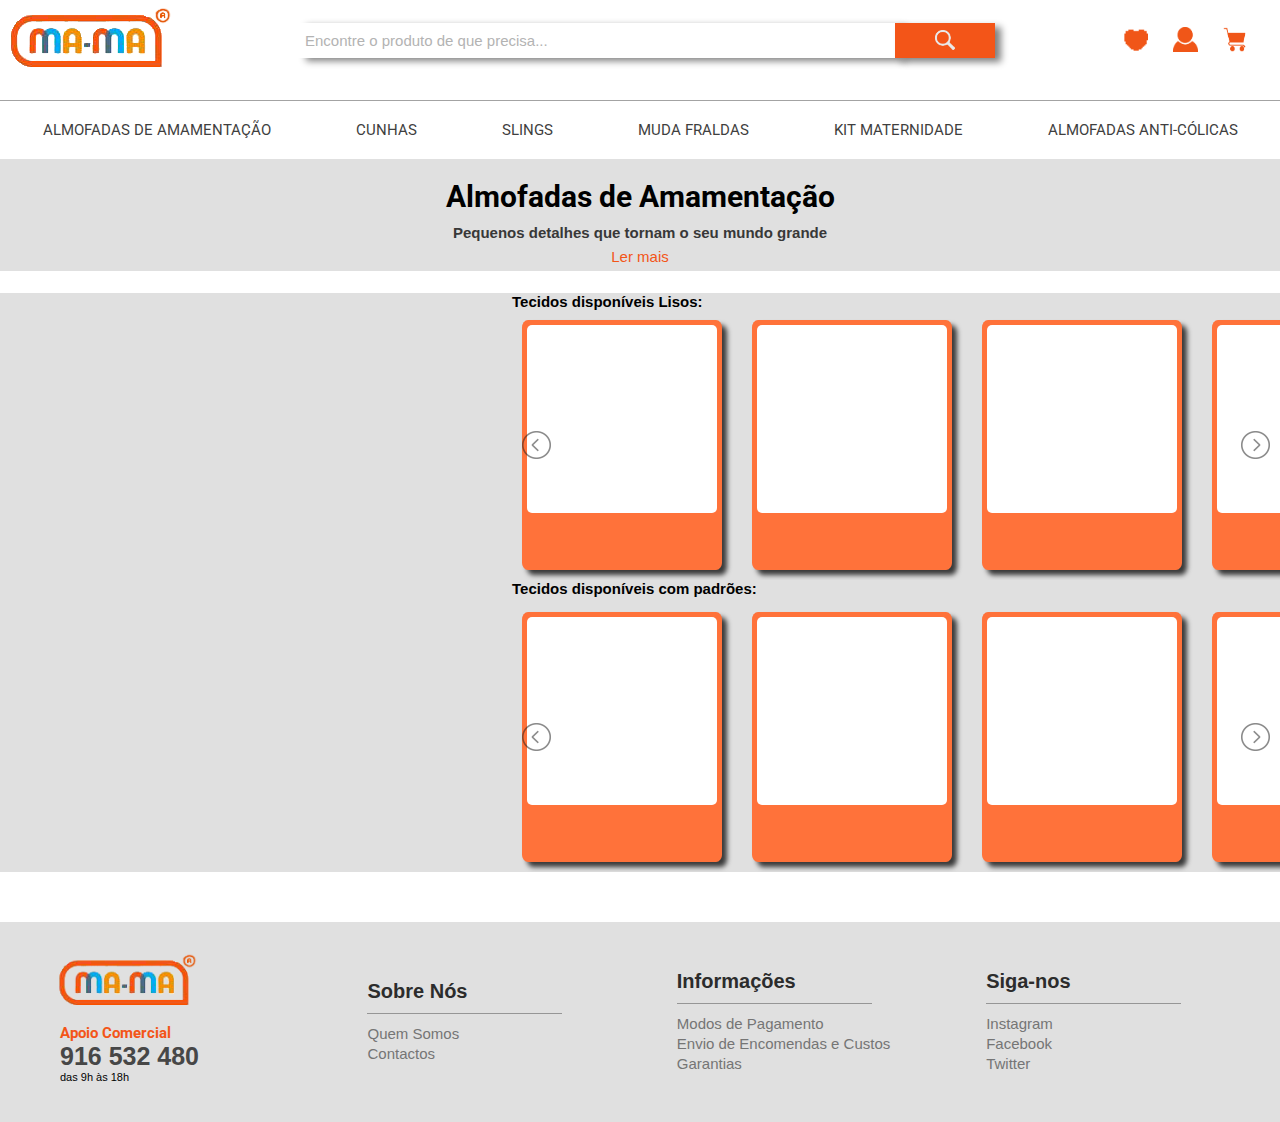
==== almofadasAma.html @ eb3dca50 "." ====
<!DOCTYPE html>
<html lang="en">

<head>
    <meta charset="UTF-8">
    <meta http-equiv="X-UA-Compatible" content="IE=edge">
    <meta name="viewport" content="width=device-width, initial-scale=1.0">
    <title>Ma-Ma</title>
    <!-- stylesheet ---------------------------->
    <link rel="stylesheet" href="css/style.css">
    <link rel="stylesheet" href="css/almofadasAma.css">
    <link rel="stylesheet" href="css/lightslider.css">
    <!-- page icon --------------------------------->
    <link rel="shortcut icon" href="gallery/logo.png">
    <!-- fonts ------------------------------------------>
    <link rel="preconnect" href="https://fonts.googleapis.com">
    <link rel="preconnect" href="https://fonts.gstatic.com" crossorigin>
    <link href="https://fonts.googleapis.com/css2?family=Montserrat:wght@100&display=swap" rel="stylesheet">
    <link href="https://fonts.googleapis.com/css2?family=Roboto&display=swap" rel="stylesheet">
    <!-- Jquery ----------------------------------------------->
    <script src="js/jquery.js"></script>
    <!-- lightslider.js ------------------------------------------>
    <script src="js/lightslider.js"></script>


</head>

<body>
    <main>
        <!--Header starts here-->
        <header>
            <div class="logo">
                <a href="index.html">
                    <img src="gallery/logo.png" alt="Ma-ma logo" class="logo">
                </a>
            </div>

            <div class="search-bar">
                <input type="search" placeholder="Encontre o produto de que precisa...">
                <span><img src="gallery/searchBtn.png" id="searchBtn"></span>
            </div>

            <div class="divIcon">
                <span><a href="like.html"><img src="gallery/like.png" id="likeBtn"></a></span>
                <span><a href="user.html"><img src="gallery/user.png" id="userBtn"></a></span>
                <span><a href="cart.html"><img src="gallery/cart.png" id="cartBtn"></a></span>
            </div>
        </header>
        <!--Header ends here-->

        <!--Navbar starts here-->
        <div class="navBar">
            <span><a href="almofadasAma.html">ALMOFADAS DE AMAMENTAÇÃO</a></span>
            <span><a href="cunhas.html">CUNHAS</a></span>
            <span><a href="slings.html">SLINGS</a></span>
            <span><a href="mudafraldas.html">MUDA FRALDAS</a></span>
            <span><a href="kitMat.html">KIT MATERNIDADE</a></span>
            <span><a href="almofadasAnti.html">ALMOFADAS ANTI-CÓLICAS</a></span>
        </div>
        <!--Navbar ends here-->

        <!--Product page starts here-->

        <div class="content-wrapper">
            <div class="div-contents">
                <h1>Almofadas de Amamentação</h1>
                <h2><b>Pequenos detalhes que tornam o seu mundo grande</b></h2>

                <p>
                    <span class="desc__read-more">
                        A Almofada de Amamentação MA-MA® foi concebida para acompanhar a mamã tanto na gravidez como
                        no
                        pós
                        parto,
                        ajudando <br> a mamã num conjunto de situações para que ela se possa focar no que é mais
                        importante:
                        o
                        seu bebé. <br> <br>
                        A Almofada de Amamentação MA-MA® Original serve como um apoio fundamental para a futura
                        mamã, proporcionando noites de sono tranquilas e sem os habituais desconfortos que costumam
                        ocorrer
                        durante a
                        gravidez. <br> Chegada a altura de amamentar a almofada MA-MA® será igualmente uma fiel
                        aliada,
                        permitindo que a
                        mamã adopte uma posição confortável e que o bebé fique bem apoiado.
                    </span>
                </p>

                <p class="read-more-btn">Ler mais</p>
            </div>
        </div>


        <br><br>


        <div class="div-row">

            <div class="sidebar">
                <div class="form">
                    
                </div>
            </div>

            <div class="content-container">
                <h2>Tecidos disponíveis Lisos:</h2>
                <ul class="autoWidth" class="cs-hidden">
                    <li class="item-a">
                        <div class="component">
                            <a href="#">
                                <div class="product"></div>
                            </a>
                        </div>
                    </li>
                    <li class="item-b">
                        <div class="component">
                            <a href="#">
                                <div class="product"></div>
                            </a>
                        </div>
                    </li>
                    <li class="item-c">
                        <div class="component">
                            <a href="#">
                                <div class="product"></div>
                            </a>
                        </div>
                    </li>
                    <li class="item-d">
                        <div class="component">
                            <a href="#">
                                <div class="product"></div>
                            </a>
                        </div>
                    </li>
                    <li class="item-e">
                        <div class="component">
                            <a href="#">
                                <div class="product"></div>
                            </a>
                        </div>
                    </li>
                    <li class="item-f">
                        <div class="component">
                            <a href="#">
                                <div class="product"></div>
                            </a>
                        </div>
                    </li>
                    <li class="item-g">
                        <div class="component">
                            <a href="#">
                                <div class="product"></div>
                            </a>
                        </div>
                    </li>
                    <li class="item-h">
                        <div class="component">
                            <a href="#">
                                <div class="product"></div>
                            </a>
                        </div>
                    </li>
                </ul>
                <br><br>
                <h2>Tecidos disponíveis com padrões:</h2>
                <ul class="autoWidth" class="cs-hidden">
                    <li class="item-i">
                        <div class="component">
                            <a href="#">
                                <div class="product"></div>
                            </a>
                        </div>
                    </li>
                    <li class="item-j">
                        <div class="component">
                            <a href="#">
                                <div class="product"></div>
                            </a>
                        </div>
                    </li>
                    <li class="item-k">
                        <div class="component">
                            <a href="#">
                                <div class="product"></div>
                            </a>
                        </div>
                    </li>
                    <li class="item-l">
                        <div class="component">
                            <a href="#">
                                <div class="product"></div>
                            </a>
                        </div>
                    </li>
                    <li class="item-m">
                        <div class="component">
                            <a href="#">
                                <div class="product"></div>
                            </a>
                        </div>
                    </li>
                    <li class="item-n">
                        <div class="component">
                            <a href="#">
                                <div class="product"></div>
                            </a>
                        </div>
                    </li>
                    <li class="item-o">
                        <div class="component">
                            <a href="#">
                                <div class="product"></div>
                            </a>
                        </div>
                    </li>
                    <li class="item-p">
                        <div class="component">
                            <a href="#">
                                <div class="product"></div>
                            </a>
                        </div>
                    </li>
                </ul>
            </div>
        </div>

        <!--Product page ends here-->


        <!--Footer section starts here-->
        <footer>
            <div class="coverFooter">
                <div class="logoContainer">
                    <div class="logo">
                        <a href="#"><img src="gallery/logo.png" alt=""></a>
                    </div>
                    <div class="apoio">
                        <h5>Apoio Comercial</h5>
                        <h4><b>916 532 480</b></h4>
                        <p>das 9h às 18h</p>
                    </div>
                </div>

                <div class="componentContainer">
                    <div class="component">
                        <div class="componentTitle">
                            <h4>Sobre Nós</h4>
                        </div>
                        <div class="line"></div>
                        <div class="componentContent">
                            <a href="#">Quem Somos</a><br>
                            <a href="#">Contactos</a>
                        </div>
                    </div>
                    <div class="component">
                        <div class="componentTitle">
                            <h4>Informações</h4>
                        </div>
                        <div class="line"></div>
                        <div class="componentContent">
                            <a href="#">Modos de Pagamento</a><br>
                            <a href="#">Envio de Encomendas e Custos</a>
                            <a href="#">Garantias</a>
                        </div>
                    </div>
                    <div class="component">
                        <div class="componentTitle">
                            <h4>Siga-nos</h4>
                        </div>
                        <div class="line"></div>
                        <div class="componentContent">
                            <a href="#">Instagram</a><br>
                            <a href="#">Facebook</a><br>
                            <a href="#">Twitter</a>
                        </div>
                    </div>
                </div>
            </div>
        </footer>
        <!--Footer section ends here-->
    </main>

    <script src="js/script.js"></script>

</html>
---- css/style.css ----
html{
    font-size: 10px;
    scroll-behavior: smooth;
}
html, body {
    height: 100%;
    width: 100%;
}
main{
    height: 100%;
    width: 100%;
}
*{
    margin: 0;
    padding: 0;
    font-family: 'Poppins',sans-serif;
}

header {
    display: flex;
    height: 80px;
    width: 100%;
    justify-content: space-between;
    align-items: center;
    text-align: center;
}

#likeBtn, #userBtn, #cartBtn {
    height: 25px;
    width: 25px;
}

header ol {
    display: flex;
    list-style: none;
    margin: auto 0;
}
header ol li {
    margin: 0 2px;
}
header ol li a {
    padding: 5px 20px;
}
header .search-bar {
    display: flex;
    margin: auto 0;
    height: 35px;
    line-height: 35px;
}
header .search-bar input {
    border: none;
    outline: none;
    height: 100%;
    padding: 0 10px;
    font-size: 1.5rem;
    width: 60rem;
    box-shadow: 11px 3px 7px gray;
}
header .search-bar input::placeholder{
    color: rgb(179, 179, 179);
}
header .search-bar span{
    width: 100px;
    background-color: #f35518;
    box-shadow: 6px 4px 7px gray;
    cursor: pointer;
    transition: 0.6s;
}
header .search-bar span:hover{
    background-color: black;
}

#searchBtn {
    display: flex;
    margin: 7px auto;
    height: 20px;
    width: 20px;
}

/*Nav bar*/
.navBar {
    display: flex;
    width: 100%;
    justify-content: space-around;
    align-items: center;
    text-align: center;
    margin: 20px auto 20px auto;
    border-top-style: solid;
    border-top-width: 1px;
    border-top-color: rgb(163, 163, 163);
    padding-top: 20px;
}

.navBar span a{
    text-decoration: none;
    color: rgb(63, 63, 63);
    font-size: 1.5rem;
    font-family: 'Roboto', sans-serif;
    padding: 10px 15px 5px;
    transition: 0.1s;

}
.navBar span:hover a{
    border-bottom-style: solid;
    border-bottom-width: 1.5px;
}

/*main cover*/
.coverDiv{
    display: flex;
    justify-content: space-around;
    align-items: center;
    background-image: url("../gallery/3582.webp");
    background-size: cover;
    width: 100%;
    height: 400px;
}
.titleDiv{
    color: white;
    line-height: 50px;
    font-size: 2.5rem;
    margin-left: 150px;
}
.divImage {
    height: 100%;
    margin-right: 150px;
}
#coverImg{
    height: 100%;
}
.divIcon{
    display: flex;
    justify-content: space-around;
    margin-right: 20px;
    width: 150px;
}

/*Title message*/
.titleMsg{
    display: flex;
    justify-content: center;
    width: 100%;
    margin-top: 20px;
    font-size: 2.2rem;
    color: rgb(88, 88, 88);
    padding-bottom: 20px;
    border-bottom-style: solid;
    border-bottom-width: 1px;
    border-bottom-color: rgb(163, 163, 163);
}

/**FEATURES STARTS HERE**/
.features .box-container{
    display: grid;
    grid-template-columns: repeat(auto-fit, minmax(30rem, 1fr));
    /* gap:1.5rem; */
}
.features .box-container .box{
    padding:3rem 2rem;
    background: #fff; 
    text-align: center;
}

.features .box-container .box:hover{
    outline: var(--outline-hover);
    outline-offset: 0rem;
}

.features .box-container .box img{
    margin: 1rem 0;
    height: 30rem;
}

.features .box-container .box h3{
    font-size: 2rem;
    font-family: 'Roboto', sans-serif;
    font-weight: 500; 
    line-height: 1.8;
}

.features .box-container .box a{
    font-size: 1.5rem;
    font-family: "Times New Roman", Times, serif;
    text-decoration: none;
    line-height: 1.8;
    color: white;
}

.features2 .box-container2{
    display: grid;
    grid-template-columns: repeat(auto-fit, minmax(30rem, 1fr));
    /* gap:1.5rem; */
}
.features2 .box-container2 .box{
    padding:3rem 2rem;
    background: #fff; 
    text-align: center;
}

.features2 .box-container2 .box:hover{
    outline: var(--outline-hover);
    outline-offset: 0rem;
}

.features2 .box-container2 .box img{
    margin:1rem 0;
    height: 30rem;
}

.features2 .box-container2 .box h3{
    font-size: 2rem;
    font-family: 'Roboto', sans-serif;
    font-weight: 500; 
    line-height: 1.8;
}

.features2 .box-container2 .box a{
    font-size: 1.5rem;
    font-family: "Times New Roman", Times, serif;
    text-decoration: none;
    line-height: 1.8;
    color: white;
}

.b6 .example_f {
    border-radius: 4px;
    background: linear-gradient(to right, #f35518, #ffc506) !important;
    border: none;
    color: #FFFFFF;
    text-align: center;
    font-family: 'Roboto', sans-serif;
    font-size: 15px;
    padding: 10px;
    width: 100px;
    transition: all 0.4s;
    cursor: pointer;
    margin: 5px;
  }
 .b6 .example_f span {
    cursor: pointer;
    display: inline-block;
    position: relative;
    transition: 0.4s;
  }
 .b6 .example_f span:after {
    content: '\00bb';
    position: absolute;
    opacity: 0;
    top: 0;
    right: -20px;
    transition: 0.5s;
  }
 .b6 .example_f:hover span {
    padding-right: 25px;
  }
 .b6 .example_f:hover span:after {
    opacity: 1;
    right: 0;
  }
/**FEATURES ENDS HERE**/


/**FOOTER STARTS HERE**/
.coverFooter{
    display: flex;
    align-items: center;
    height: 200px;
    width: 100%;
    margin-top: 50px;
    background-color: rgb(224, 224, 224);
}
.coverFooter .logoContainer{
    display: flex;
    justify-content: center;
    flex-direction: column;
    width: 20%;
    height: 80%;
    margin-left: 50px;
}
.coverFooter .logoContainer .logo img{
    height: 6rem;
}
.coverFooter .logoContainer .apoio{
    display: flex;
    justify-content: center;
    align-items: flex-start;
    flex-direction: column;
    border-radius: 10px;
    height: 8rem;
    width: 15rem;
    padding-left: 10px;
}
.coverFooter .logoContainer .apoio h5{
    font-size: 1.5rem;
    font-family: 'Roboto', sans-serif;
    color: #f35518;
}
.coverFooter .logoContainer .apoio h4{
    font-size: 2.5rem;
    font-family: 'Roboto', sans-serif;
    color: rgb(71, 71, 71);
    text-decoration: none;
}
.coverFooter .logoContainer .apoio p{
    font-size: 1.1rem;
}


.componentContainer{
    display: flex;
    justify-content: space-around;
    align-items: center;
    height: 80%;
    width: 80%;
    margin-left: 7rem;
}
.component{
    width: 30%;
}
.componentContainer .component .componentTitle{
    font-size: 2rem;
    color: rgb(44, 44, 44);
    font-family: 'Roboto', sans-serif;
}
.componentContainer .component .componentContent a{
    font-size: 1.5rem;
    color: rgb(117, 117, 117);
    line-height: 2rem;
    text-decoration: none;
}
.componentContainer .component .line{
    width: 70%;
    height: 1px;
    background-color: rgb(150, 150, 150);
    margin-top: 10px;
    margin-bottom: 10px;
}
/**FOOTER ENDS HERE**/


@media (max-width: 1290px){
    .titleDiv{
        font-size: 2.3rem;
    }
}
@media only screen and (max-width: 992px) {
    .navBar span a {
        font-size: 1.1rem;
    }
    .titleMsg{
        font-size: 1.9rem;
    }
}
---- css/almofadasAma.css ----
/**title desc STARTS HERE**/
.content-wrapper {
    display: flex;
    justify-content: center;
    text-align: center;
    background: rgb(224, 224, 224);
}

.content-wrapper .div-contents h1 {
    font-family: 'Roboto', sans-serif;
    font-size: 3rem;
    margin-top: 20px;
}

.content-wrapper .div-contents h2 {
    font-family: 'Roboto', sans-serif;
    font-size: 1.5rem;
    margin-top: 10px;
    color: rgb(56, 56, 56);
}

.desc__read-more {
    display: block;
    opacity: 0;
    height: 0;
    transition: all 0.5s;
    font-size: 1.3rem;
    color: rgb(85, 85, 85);
}

.desc__read-more--open {
    display: block;
    opacity: 1;
    height: 100%;
    padding-top: 10px;
}

.read-more-btn {
    display: inline-block;
    padding: 0.6rem 1.5rem;
    font-size: 1.5rem;
    position: relative;
    z-index: 1;
    transition: all 0.5s;
    cursor: pointer;
    color: #f35518;
}

.read-more-btn:hover {
    transform: translateY(-3px);
}
/**title desc ENDS HERE**/



/**PRODUCT STARTS HERE**/
.div-row {
    display: flex;
    flex-wrap: wrap;
    background: rgb(224, 224, 224);
}

.content-container {
    display: flex;
    flex-wrap: wrap;
    flex: 3;
    width: 50%;
}

.content-container .component {
    background: #ff723a;
    width: 20rem;
    height: 25rem;
    margin: 10px;
    box-shadow: 5px 5px 5px 0px rgba(0, 0, 0, 0.75);
    -webkit-box-shadow: 5px 5px 5px 0px rgba(0, 0, 0, 0.75);
    -moz-box-shadow: 5px 5px 5px 0px rgba(0, 0, 0, 0.75);
    border-radius: 3%;
    overflow: hidden;
}

.content-container .h2 {
    display: flex;
    justify-content: center;
}

.product {
    display: flex;
    justify-content: center;
    background: rgb(255, 255, 255);
    border-radius: 5px;
    margin: 5px;
    height: 75%;
}

.sidebar {
    display: flex;
    justify-content: center;
    flex: 2;
}
/**PRODUCT ENDS HERE**/
---- css/lightslider.css ----
.lSSlideOuter {
    overflow: hidden;
    -webkit-touch-callout: none;
    -webkit-user-select: none;
    -khtml-user-select: none;
    -moz-user-select: none;
    -ms-user-select: none;
    user-select: none
}
.lightSlider:before, .lightSlider:after {
    content: " ";
    display: table;
}
.lightSlider {
    overflow: hidden;
    margin: 0;
}
.lSSlideWrapper {
    max-width: 100%;
    overflow: hidden;
    position: relative;
}
.lSSlideWrapper > .lightSlider:after {
    clear: both;
}
.lSSlideWrapper .lSSlide {
    -webkit-transform: translate(0px, 0px);
    -ms-transform: translate(0px, 0px);
    transform: translate(0px, 0px);
    -webkit-transition: all 1s;
    -webkit-transition-property: -webkit-transform,height;
    -moz-transition-property: -moz-transform,height;
    transition-property: transform,height;
    -webkit-transition-duration: inherit !important;
    transition-duration: inherit !important;
    -webkit-transition-timing-function: inherit !important;
    transition-timing-function: inherit !important;
}
.lSSlideWrapper .lSFade {
    position: relative;
}
.lSSlideWrapper .lSFade > * {
    position: absolute !important;
    top: 0;
    left: 0;
    z-index: 9;
    margin-right: 0;
    width: 100%;
}
.lSSlideWrapper.usingCss .lSFade > * {
    opacity: 0;
    -webkit-transition-delay: 0s;
    transition-delay: 0s;
    -webkit-transition-duration: inherit !important;
    transition-duration: inherit !important;
    -webkit-transition-property: opacity;
    transition-property: opacity;
    -webkit-transition-timing-function: inherit !important;
    transition-timing-function: inherit !important;
}
.lSSlideWrapper .lSFade > *.active {
    z-index: 10;
}
.lSSlideWrapper.usingCss .lSFade > *.active {
    opacity: 1;
}
/** /!!! End of core css Should not edit !!!/**/

/* Pager */
.lSSlideOuter .lSPager.lSpg {
    margin: 10px 0 0;
    padding: 0;
    text-align: center;
	display: none;
	
}
.lSSlideOuter .lSPager.lSpg > li {
    cursor: pointer;
    display: inline-block;
    padding: 0 5px;
}
.lSSlideOuter .lSPager.lSpg > li a {
    background-color: #222222;
    border-radius: 30px;
    display: inline-block;
    height: 8px;
    overflow: hidden;
    text-indent: -999em;
    width: 8px;
    position: relative;
    z-index: 99;
    -webkit-transition: all 0.5s linear 0s;
    transition: all 0.5s linear 0s;
}
.lSSlideOuter .lSPager.lSpg > li:hover a, .lSSlideOuter .lSPager.lSpg > li.active a {
    background-color: #428bca;
}
.lSSlideOuter .media {
    opacity: 0.8;
}
.lSSlideOuter .media.active {
    opacity: 1;
}
/* End of pager */

/** Gallery */
.lSSlideOuter .lSPager.lSGallery {
    list-style: none outside none;
    padding-left: 0;
    margin: 0;
    overflow: hidden;
    transform: translate3d(0px, 0px, 0px);
    -moz-transform: translate3d(0px, 0px, 0px);
    -ms-transform: translate3d(0px, 0px, 0px);
    -webkit-transform: translate3d(0px, 0px, 0px);
    -o-transform: translate3d(0px, 0px, 0px);
    -webkit-transition-property: -webkit-transform;
    -moz-transition-property: -moz-transform;
    -webkit-touch-callout: none;
    -webkit-user-select: none;
    -khtml-user-select: none;
    -moz-user-select: none;
    -ms-user-select: none;
    user-select: none;
}
.lSSlideOuter .lSPager.lSGallery li {
    overflow: hidden;
    -webkit-transition: border-radius 0.12s linear 0s 0.35s linear 0s;
    transition: border-radius 0.12s linear 0s 0.35s linear 0s;
}
.lSSlideOuter .lSPager.lSGallery li.active, .lSSlideOuter .lSPager.lSGallery li:hover {
    border-radius: 5px;
}
.lSSlideOuter .lSPager.lSGallery img {
    display: block;
    height: auto;
    max-width: 100%;
}
.lSSlideOuter .lSPager.lSGallery:before, .lSSlideOuter .lSPager.lSGallery:after {
    content: " ";
    display: table;
}
.lSSlideOuter .lSPager.lSGallery:after {
    clear: both;
}
/* End of Gallery*/

/* slider actions */
.lSAction > a {
    width: 32px;
    display: block;
    top: 50%;
    height: 32px;
    background-image: url('../gallery/controls.png');
    cursor: pointer;
    position: absolute;
    z-index: 99;
    margin-top: -16px;
    opacity: 0.5;
    -webkit-transition: opacity 0.35s linear 0s;
    transition: opacity 0.35s linear 0s;
}
.lSAction > a:hover {
    opacity: 1;
}
.lSAction > .lSPrev {
    background-position: 0 0;
    left: 10px;
}
.lSAction > .lSNext {
    background-position: -32px 0;
    right: 10px;
}
.lSAction > a.disabled {
    pointer-events: none;
}
.cS-hidden {
    height: 1px;
    opacity: 0;
    filter: alpha(opacity=0);
    overflow: hidden;
}


/* vertical */
.lSSlideOuter.vertical {
    position: relative;
}
.lSSlideOuter.vertical.noPager {
    padding-right: 0px !important;
}
.lSSlideOuter.vertical .lSGallery {
    position: absolute !important;
    right: 0;
    top: 0;
}
.lSSlideOuter.vertical .lightSlider > * {
    width: 100% !important;
    max-width: none !important;
}

/* vertical controlls */
.lSSlideOuter.vertical .lSAction > a {
    left: 50%;
    margin-left: -14px;
    margin-top: 0;
}
.lSSlideOuter.vertical .lSAction > .lSNext {
    background-position: 31px -31px;
    bottom: 10px;
    top: auto;
}
.lSSlideOuter.vertical .lSAction > .lSPrev {
    background-position: 0 -31px;
    bottom: auto;
    top: 10px;
}
/* vertical */


/* Rtl */
.lSSlideOuter.lSrtl {
    direction: rtl;
}
.lSSlideOuter .lightSlider, .lSSlideOuter .lSPager {
    padding-left: 0;
    list-style: none outside none;
}
.lSSlideOuter.lSrtl .lightSlider, .lSSlideOuter.lSrtl .lSPager {
    padding-right: 0;
}
.lSSlideOuter .lightSlider > *,  .lSSlideOuter .lSGallery li {
    float: left;
}
.lSSlideOuter.lSrtl .lightSlider > *,  .lSSlideOuter.lSrtl .lSGallery li {
    float: right !important;
}
/* Rtl */

@-webkit-keyframes rightEnd {
    0% {
        left: 0;
    }

    50% {
        left: -15px;
    }

    100% {
        left: 0;
    }
}
@keyframes rightEnd {
    0% {
        left: 0;
    }

    50% {
        left: -15px;
    }

    100% {
        left: 0;
    }
}
@-webkit-keyframes topEnd {
    0% {
        top: 0;
    }

    50% {
        top: -15px;
    }

    100% {
        top: 0;
    }
}
@keyframes topEnd {
    0% {
        top: 0;
    }

    50% {
        top: -15px;
    }

    100% {
        top: 0;
    }
}
@-webkit-keyframes leftEnd {
    0% {
        left: 0;
    }

    50% {
        left: 15px;
    }

    100% {
        left: 0;
    }
}
@keyframes leftEnd {
    0% {
        left: 0;
    }

    50% {
        left: 15px;
    }

    100% {
        left: 0;
    }
}
@-webkit-keyframes bottomEnd {
    0% {
        bottom: 0;
    }

    50% {
        bottom: -15px;
    }

    100% {
        bottom: 0;
    }
}
@keyframes bottomEnd {
    0% {
        bottom: 0;
    }

    50% {
        bottom: -15px;
    }

    100% {
        bottom: 0;
    }
}
.lSSlideOuter .rightEnd {
    -webkit-animation: rightEnd 0.3s;
    animation: rightEnd 0.3s;
    position: relative;
}
.lSSlideOuter .leftEnd {
    -webkit-animation: leftEnd 0.3s;
    animation: leftEnd 0.3s;
    position: relative;
}
.lSSlideOuter.vertical .rightEnd {
    -webkit-animation: topEnd 0.3s;
    animation: topEnd 0.3s;
    position: relative;
}
.lSSlideOuter.vertical .leftEnd {
    -webkit-animation: bottomEnd 0.3s;
    animation: bottomEnd 0.3s;
    position: relative;
}
.lSSlideOuter.lSrtl .rightEnd {
    -webkit-animation: leftEnd 0.3s;
    animation: leftEnd 0.3s;
    position: relative;
}
.lSSlideOuter.lSrtl .leftEnd {
    -webkit-animation: rightEnd 0.3s;
    animation: rightEnd 0.3s;
    position: relative;
}
/*/  GRab cursor */
.lightSlider.lsGrab > * {
  cursor: -webkit-grab;
  cursor: -moz-grab;
  cursor: -o-grab;
  cursor: -ms-grab;
  cursor: grab;
}
.lightSlider.lsGrabbing > * {
  cursor: move;
  cursor: -webkit-grabbing;
  cursor: -moz-grabbing;
  cursor: -o-grabbing;
  cursor: -ms-grabbing;
  cursor: grabbing;
}
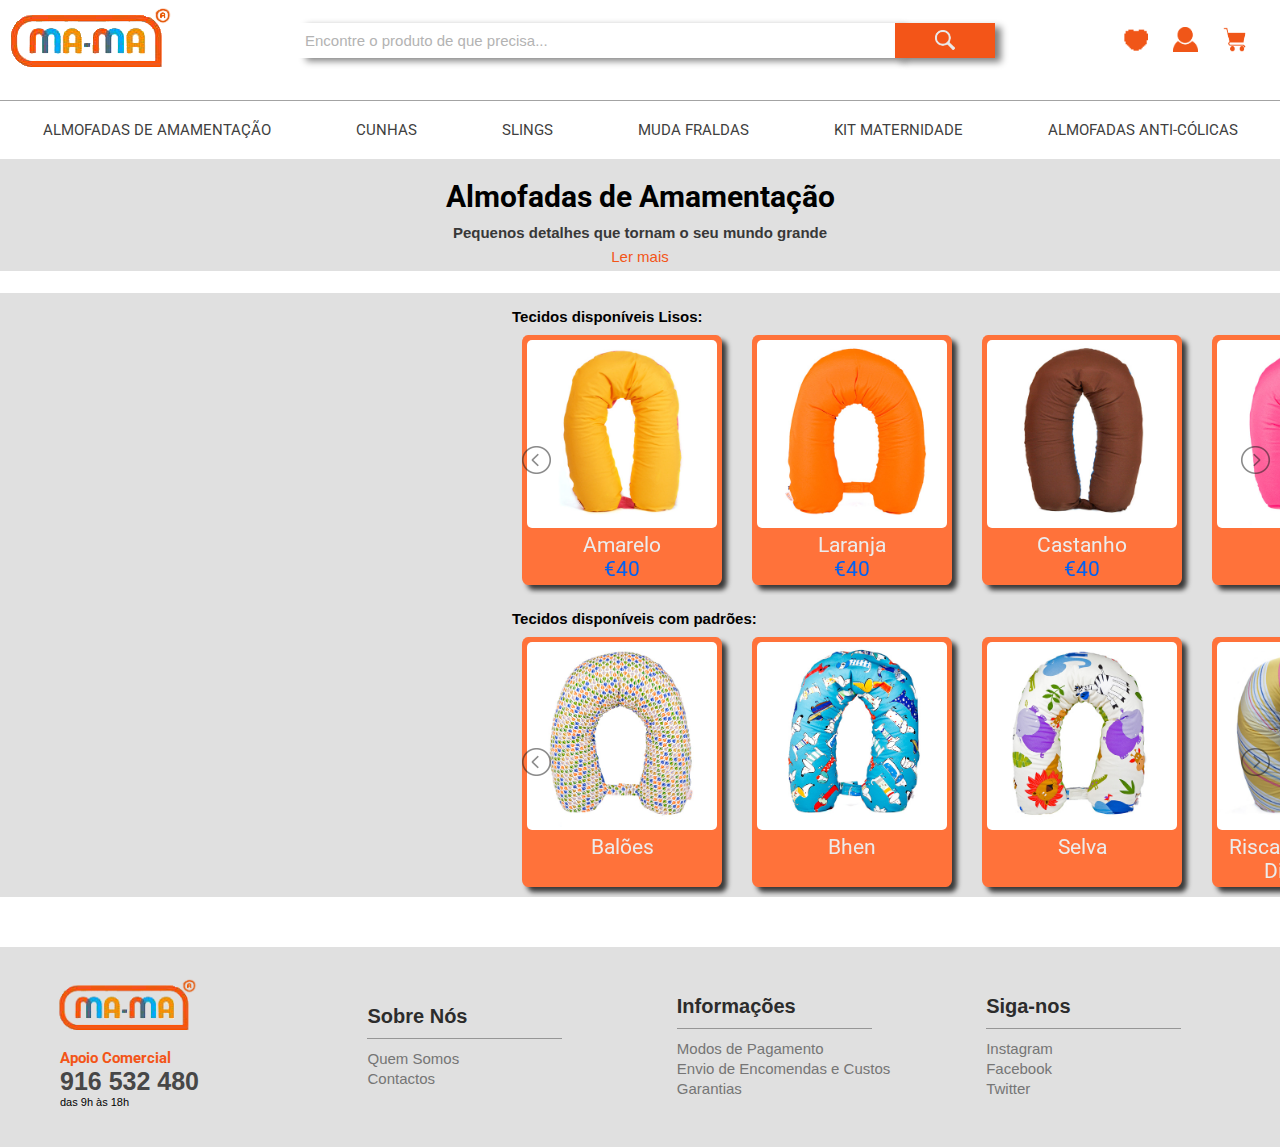
==== commit 9114e4bf: "." ====
--- a/almofadasAma.html
+++ b/almofadasAma.html
@@ -9,6 +9,7 @@
     <!-- stylesheet ---------------------------->
     <link rel="stylesheet" href="css/style.css">
     <link rel="stylesheet" href="css/almofadasAma.css">
+    <link rel="stylesheet" href="css/tecidos.css">
     <link rel="stylesheet" href="css/lightslider.css">
     <!-- page icon --------------------------------->
     <link rel="shortcut icon" href="gallery/logo.png">
@@ -99,7 +100,7 @@
 
             <div class="sidebar">
                 <div class="form">
-                    
+
                 </div>
             </div>
 
@@ -109,117 +110,184 @@
                     <li class="item-a">
                         <div class="component">
                             <a href="#">
-                                <div class="product"></div>
-                            </a>
+                                <div class="product">
+                                    <img src="gallery/productimg/amarelo.jpg" alt="" class="amarelo">
+                                </div>
+                            </a>
+                            <div class="productName">Amarelo</div>
+                            <div class="productPrice">€40</div>
                         </div>
                     </li>
                     <li class="item-b">
                         <div class="component">
                             <a href="#">
-                                <div class="product"></div>
-                            </a>
+                                <div class="product">
+                                    <img src="gallery/productimg/laranja.jpg" alt="" class="laranja">
+                                </div>
+                            </a>
+                            <div class="productName">Laranja</div>
+                            <div class="productPrice">€40</div>
                         </div>
                     </li>
                     <li class="item-c">
                         <div class="component">
                             <a href="#">
-                                <div class="product"></div>
-                            </a>
+                                <div class="product">
+                                    <img src="gallery/productimg/castanho.jpg" alt="" class="castanho">
+                                </div>
+                            </a>
+                            <div class="productName">Castanho</div>
+                            <div class="productPrice">€40</div>
                         </div>
                     </li>
                     <li class="item-d">
                         <div class="component">
                             <a href="#">
-                                <div class="product"></div>
-                            </a>
+                                <div class="product">
+                                    <img src="gallery/productimg/rosa.jpg" alt="" class="rosa">
+                                </div>
+                            </a>
+                            <div class="productName">Rosa</div>
+                            <div class="productPrice">€40</div>
                         </div>
                     </li>
                     <li class="item-e">
                         <div class="component">
                             <a href="#">
-                                <div class="product"></div>
-                            </a>
+                                <div class="product">
+                                    <img src="gallery/productimg/verde.jpg" alt="" class="verde">
+                                </div>
+                            </a>
+                            <div class="productName">Verde</div>
+                            <div class="productPrice">€40</div>
                         </div>
                     </li>
                     <li class="item-f">
                         <div class="component">
                             <a href="#">
-                                <div class="product"></div>
-                            </a>
+                                <div class="product">
+                                    <img src="gallery/productimg/azul.jpg" alt="" class="azul">
+                                </div>
+                            </a>
+                            <div class="productName">Azul</div>
+                            <div class="productPrice">€40</div>
                         </div>
                     </li>
                     <li class="item-g">
                         <div class="component">
                             <a href="#">
-                                <div class="product"></div>
-                            </a>
+                                <div class="product">
+                                    <img src="gallery/productimg/azul_escuro.jpg" alt="" class="azul-escuro">
+                                </div>
+                            </a>
+                            <div class="productName">Azul-escuro</div>
+                            <div class="productPrice">€40</div>
                         </div>
                     </li>
                     <li class="item-h">
                         <div class="component">
                             <a href="#">
-                                <div class="product"></div>
-                            </a>
+                                <div class="product">
+                                    <img src="gallery/productimg/azul_pique.jpg" alt="" class="azul-pique">
+                                </div>
+                            </a>
+                            <div class="productName">Azul-pique</div>
+                            <div class="productPrice">€40</div>
+                        </div>
+                    </li>
+                    <li class="item-h">
+                        <div class="component">
+                            <a href="#">
+                                <div class="product">
+                                    <img src="gallery/productimg/azulao.jpg" alt="" class="azulao">
+                                </div>
+                            </a>
+                            <div class="productName">Azulão</div>
+                            <div class="productPrice">€40</div>
                         </div>
                     </li>
                 </ul>
-                <br><br>
+                
                 <h2>Tecidos disponíveis com padrões:</h2>
                 <ul class="autoWidth" class="cs-hidden">
                     <li class="item-i">
                         <div class="component">
                             <a href="#">
-                                <div class="product"></div>
-                            </a>
+                                <div class="product">
+                                    <img src="gallery/productimg/baloes.jpg" alt="" class="baloes">
+                                </div>
+                            </a>
+                            <div class="productName">Balões</div>
                         </div>
                     </li>
                     <li class="item-j">
                         <div class="component">
                             <a href="#">
-                                <div class="product"></div>
-                            </a>
+                                <div class="product">
+                                    <img src="gallery/productimg/bhen.jpg" alt="" class="bhen">
+                                </div>
+                            </a>
+                            <div class="productName">Bhen</div>
                         </div>
                     </li>
                     <li class="item-k">
                         <div class="component">
                             <a href="#">
-                                <div class="product"></div>
-                            </a>
+                                <div class="product">
+                                    <img src="gallery/productimg/selva.jpg" alt="" class="selva">
+                                </div>
+                            </a>
+                            <div class="productName">Selva</div>
                         </div>
                     </li>
                     <li class="item-l">
                         <div class="component">
                             <a href="#">
-                                <div class="product"></div>
-                            </a>
+                                <div class="product">
+                                    <img src="gallery/productimg/riscas_diferentes.jpg" alt="" class="riscas_diferentes">
+                                </div>
+                            </a>
+                            <div class="productName">Riscas Tamanhos Diferentes</div>
                         </div>
                     </li>
                     <li class="item-m">
                         <div class="component">
                             <a href="#">
-                                <div class="product"></div>
-                            </a>
+                                <div class="product">
+                                    <img src="gallery/productimg/riscas_largas.jpg" alt="" class="riscas_largas">
+                                </div>
+                            </a>
+                            <div class="productName">Riscas Largas</div>
                         </div>
                     </li>
                     <li class="item-n">
                         <div class="component">
                             <a href="#">
-                                <div class="product"></div>
-                            </a>
+                                <div class="product">
+                                    <img src="gallery/productimg/flores_verde.jpg" alt="" class="flores_verde">
+                                </div>
+                            </a>
+                            <div class="productName">Flores Fundo Verde</div>
                         </div>
                     </li>
                     <li class="item-o">
                         <div class="component">
                             <a href="#">
-                                <div class="product"></div>
-                            </a>
+                                <div class="product">
+                                    <img src="gallery/productimg/bolas.jpg" alt="" class="bolas">
+                                </div>
+                            </a>
+                            <div class="productName">Bolas</div>
                         </div>
                     </li>
                     <li class="item-p">
                         <div class="component">
                             <a href="#">
-                                <div class="product"></div>
-                            </a>
+                                <div class="product">
+                                    <img src="gallery/productimg/bolas_brancas.jpg" alt="" class="bolas_brancas">
+                                </div>
+                            </a>
+                            <div class="productName">Bolas com Fundo Branco</div>
                         </div>
                     </li>
                 </ul>
--- a/css/almofadasAma.css
+++ b/css/almofadasAma.css
@@ -79,9 +79,10 @@
     overflow: hidden;
 }
 
-.content-container .h2 {
+.content-container h2 {
     display: flex;
     justify-content: center;
+    margin-top: 15px;
 }
 
 .product {
@@ -91,6 +92,25 @@
     border-radius: 5px;
     margin: 5px;
     height: 75%;
+    overflow: hidden;
+}
+
+.component a{
+    text-decoration: none;
+}
+
+.productName, .productPrice{
+    display: flex;
+    justify-content: center;
+    text-align: center;
+    font-size: 2.1rem;
+    font-family: 'Roboto', sans-serif;
+    color: rgb(236, 236, 236);
+    
+}
+
+.productPrice {
+    color: rgb(0, 97, 243);
 }
 
 .sidebar {
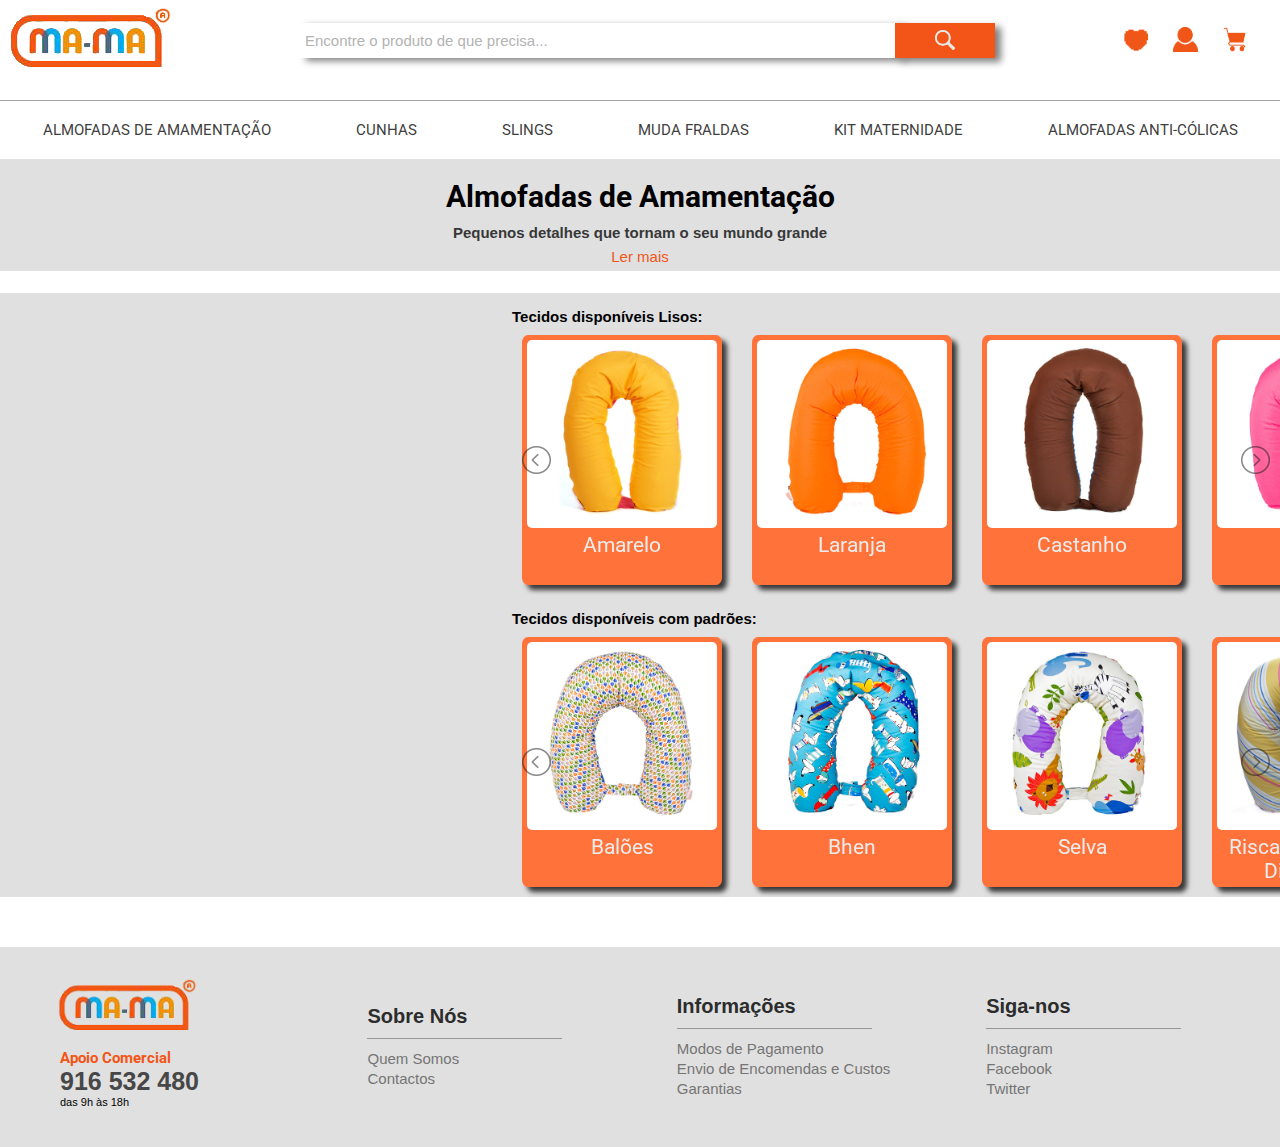
==== commit c37a39e1: "." ====
--- a/almofadasAma.html
+++ b/almofadasAma.html
@@ -115,7 +115,6 @@
                                 </div>
                             </a>
                             <div class="productName">Amarelo</div>
-                            <div class="productPrice">€40</div>
                         </div>
                     </li>
                     <li class="item-b">
@@ -126,7 +125,6 @@
                                 </div>
                             </a>
                             <div class="productName">Laranja</div>
-                            <div class="productPrice">€40</div>
                         </div>
                     </li>
                     <li class="item-c">
@@ -137,7 +135,6 @@
                                 </div>
                             </a>
                             <div class="productName">Castanho</div>
-                            <div class="productPrice">€40</div>
                         </div>
                     </li>
                     <li class="item-d">
@@ -148,7 +145,6 @@
                                 </div>
                             </a>
                             <div class="productName">Rosa</div>
-                            <div class="productPrice">€40</div>
                         </div>
                     </li>
                     <li class="item-e">
@@ -159,7 +155,6 @@
                                 </div>
                             </a>
                             <div class="productName">Verde</div>
-                            <div class="productPrice">€40</div>
                         </div>
                     </li>
                     <li class="item-f">
@@ -170,7 +165,6 @@
                                 </div>
                             </a>
                             <div class="productName">Azul</div>
-                            <div class="productPrice">€40</div>
                         </div>
                     </li>
                     <li class="item-g">
@@ -181,7 +175,6 @@
                                 </div>
                             </a>
                             <div class="productName">Azul-escuro</div>
-                            <div class="productPrice">€40</div>
                         </div>
                     </li>
                     <li class="item-h">
@@ -192,7 +185,6 @@
                                 </div>
                             </a>
                             <div class="productName">Azul-pique</div>
-                            <div class="productPrice">€40</div>
                         </div>
                     </li>
                     <li class="item-h">
@@ -203,7 +195,6 @@
                                 </div>
                             </a>
                             <div class="productName">Azulão</div>
-                            <div class="productPrice">€40</div>
                         </div>
                     </li>
                 </ul>
@@ -284,10 +275,160 @@
                         <div class="component">
                             <a href="#">
                                 <div class="product">
-                                    <img src="gallery/productimg/bolas_brancas.jpg" alt="" class="bolas_brancas">
-                                </div>
-                            </a>
-                            <div class="productName">Bolas com Fundo Branco</div>
+                                    <img src="gallery/productimg/carros.jpg" alt="" class="carros">
+                                </div>
+                            </a>
+                            <div class="productName">Carros</div>
+                        </div>
+                    </li>
+                    <li class="item-q">
+                        <div class="component">
+                            <a href="#">
+                                <div class="product">
+                                    <img src="gallery/productimg/animais_beje.jpg" alt="" class="animais_beje">
+                                </div>
+                            </a>
+                            <div class="productName">Animais com Fundo Beje</div>
+                        </div>
+                    </li>
+                    <li class="item-r">
+                        <div class="component">
+                            <a href="#">
+                                <div class="product">
+                                    <img src="gallery/productimg/circo_verde.jpg" alt="" class="circo_verde">
+                                </div>
+                            </a>
+                            <div class="productName">Circo com Fundo Verde</div>
+                        </div>
+                    </li>
+                    <li class="item-s">
+                        <div class="component">
+                            <a href="#">
+                                <div class="product">
+                                    <img src="gallery/productimg/malmequeres.jpg" alt="" class="malmequeres">
+                                </div>
+                            </a>
+                            <div class="productName">Malmequeres</div>
+                        </div>
+                    </li>
+                    <li class="item-t">
+                        <div class="component">
+                            <a href="#">
+                                <div class="product">
+                                    <img src="gallery/productimg/coracoes_azuis.jpg" alt="" class="coracoes_azuis">
+                                </div>
+                            </a>
+                            <div class="productName">Corações Azuis</div>
+                        </div>
+                    </li>
+                    <li class="item-u">
+                        <div class="component">
+                            <a href="#">
+                                <div class="product">
+                                    <img src="gallery/productimg/cidade.jpg" alt="" class="cidade">
+                                </div>
+                            </a>
+                            <div class="productName">Cidade</div>
+                        </div>
+                    </li>
+                    <li class="item-v">
+                        <div class="component">
+                            <a href="#">
+                                <div class="product">
+                                    <img src="gallery/productimg/circulos.jpg" alt="" class="circulos">
+                                </div>
+                            </a>
+                            <div class="productName">Circulos</div>
+                        </div>
+                    </li>
+                    <li class="item-w">
+                        <div class="component">
+                            <a href="#">
+                                <div class="product">
+                                    <img src="gallery/productimg/ovelhas_rosa.jpg" alt="" class="ovelhas_rosa">
+                                </div>
+                            </a>
+                            <div class="productName">Ovelhas Fundo Rosa</div>
+                        </div>
+                    </li>
+                    <li class="item-x">
+                        <div class="component">
+                            <a href="#">
+                                <div class="product">
+                                    <img src="gallery/productimg/argolas_laranja.jpg" alt="" class="argolas_laranja">
+                                </div>
+                            </a>
+                            <div class="productName">Argolas Laranja</div>
+                        </div>
+                    </li>
+                    <li class="item-y">
+                        <div class="component">
+                            <a href="#">
+                                <div class="product">
+                                    <img src="gallery/productimg/argolas_turquesa.jpg" alt="" class="argolas_turquesa">
+                                </div>
+                            </a>
+                            <div class="productName">Argolas Turquesa</div>
+                        </div>
+                    </li>
+                    <li class="item-z">
+                        <div class="component">
+                            <a href="#">
+                                <div class="product">
+                                    <img src="gallery/productimg/bolas_azul.jpg" alt="" class="bolas_azul">
+                                </div>
+                            </a>
+                            <div class="productName">Bolas Azul</div>
+                        </div>
+                    </li>
+                    <li class="item-a1">
+                        <div class="component">
+                            <a href="#">
+                                <div class="product">
+                                    <img src="gallery/productimg/estrelinhas_azul_bebe.jpg" alt="" class="estrelinhas_azul_bebe">
+                                </div>
+                            </a>
+                            <div class="productName">Estrelinhas Azul Bebé</div>
+                        </div>
+                    </li>
+                    <li class="item-b1">
+                        <div class="component">
+                            <a href="#">
+                                <div class="product">
+                                    <img src="gallery/productimg/fantasia_bonecos.jpg" alt="" class="fantasia_bonecos">
+                                </div>
+                            </a>
+                            <div class="productName">Fantasia Bonecos</div>
+                        </div>
+                    </li>
+                    <li class="item-c1">
+                        <div class="component">
+                            <a href="#">
+                                <div class="product">
+                                    <img src="gallery/productimg/pintinhas_azul_bebe.jpg" alt="" class="pintinhas_azul_bebe">
+                                </div>
+                            </a>
+                            <div class="productName">Pitinihas Azul Bebé</div>
+                        </div>
+                    </li>
+                    <li class="item-d1">
+                        <div class="component">
+                            <a href="#">
+                                <div class="product">
+                                    <img src="gallery/productimg/pintinhas_cinza.jpg" alt="" class="pintinhas_cinza">
+                                </div>
+                            </a>
+                            <div class="productName">Pitinhas Cinza</div>
+                        </div>
+                    </li>
+                    <li class="item-z">
+                        <div class="component">
+                            <a href="#">
+                                <div class="product">
+                                    <img src="gallery/productimg/pintinhas_rosa.jpg" alt="" class="pintinhas_rosa">
+                                </div>
+                            </a>
+                            <div class="productName">Pitinhas Rosa</div>
                         </div>
                     </li>
                 </ul>
--- a/css/almofadasAma.css
+++ b/css/almofadasAma.css
@@ -99,7 +99,7 @@
     text-decoration: none;
 }
 
-.productName, .productPrice{
+.productName{
     display: flex;
     justify-content: center;
     text-align: center;
@@ -109,9 +109,6 @@
     
 }
 
-.productPrice {
-    color: rgb(0, 97, 243);
-}
 
 .sidebar {
     display: flex;
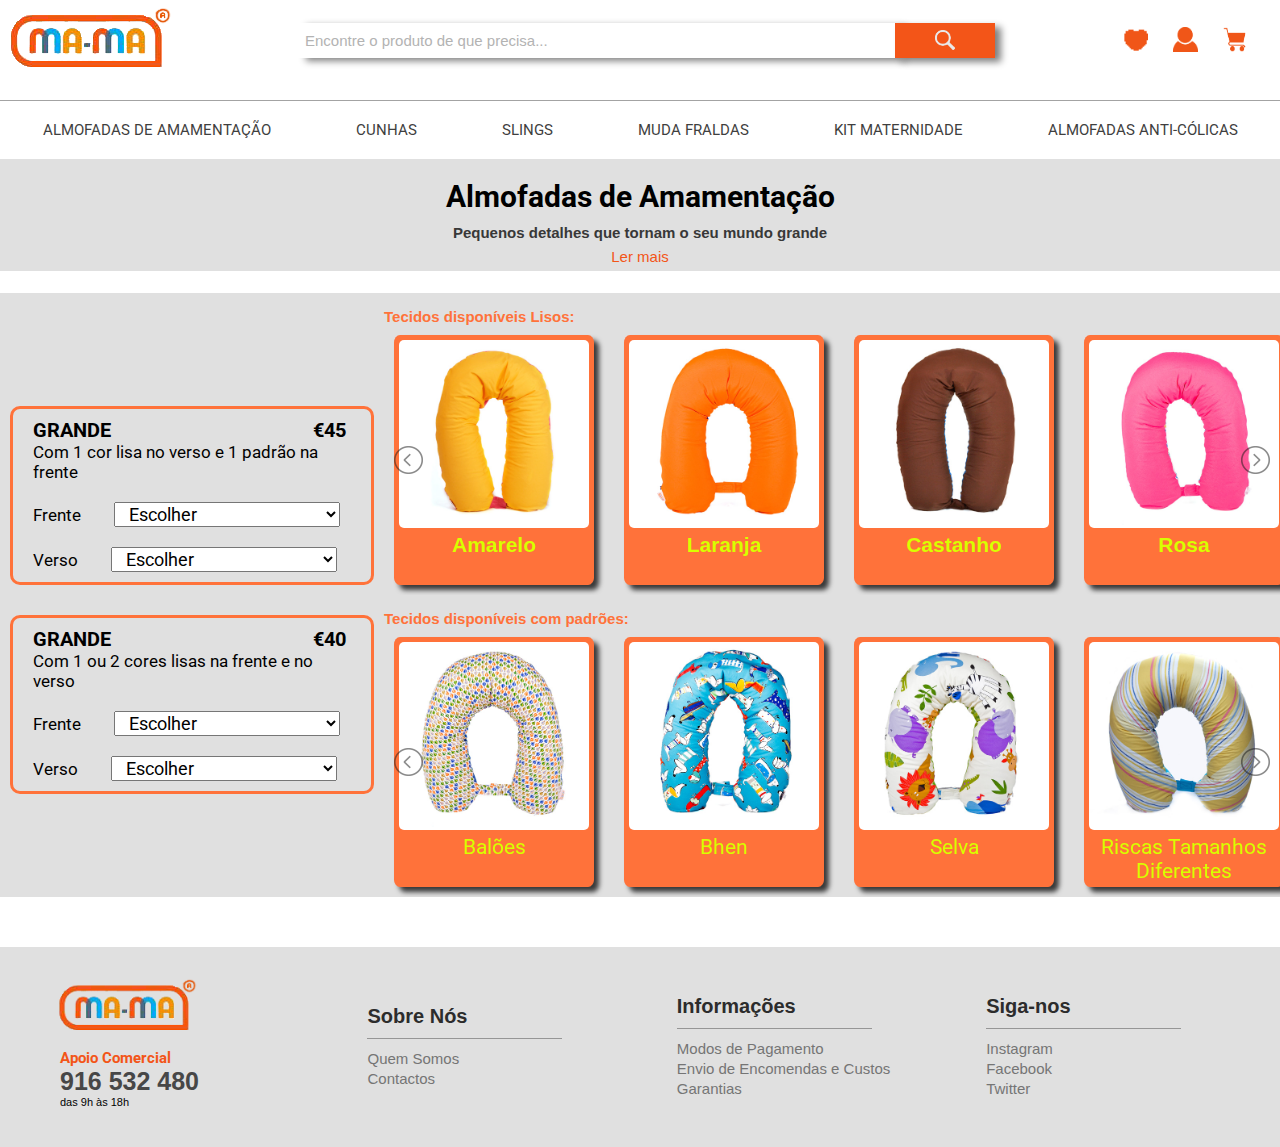
==== commit 8d3e56c3: "." ====
--- a/almofadasAma.html
+++ b/almofadasAma.html
@@ -99,8 +99,92 @@
         <div class="div-row">
 
             <div class="sidebar">
-                <div class="form">
-
+                <div class="comPadrao">
+
+                    <div class="container">
+                        <div class="div-grande">
+                            <h3>GRANDE</h3>
+                        </div>
+                        <div class="div-preco">
+                            <h3>€45</h3>
+                        </div>
+                    </div>
+
+                    <p>Com 1 cor lisa no verso e 1 padrão na frente</p><br>
+
+                    <form action="">
+                        <label for="frente">Frente</label>
+                        <select name="frente" id="frente">
+                            <option value="">Escolher</option>
+                            <option value="amarelo">Amarelo</option>
+                            <option value="laranja">Laranja</option>
+                            <option value="castanho">Castanho</option>
+                            <option value="rosa">Rosa</option>
+                            <option value="verde">Verde</option>
+                            <option value="azul">Azul</option>
+                            <option value="azul-escuro">Azul-Escuro</option>
+                            <option value="azul-pique">Azul-Pique</option>
+                            <option value="azulao">Azulão</option>
+                        </select>
+                        <br><br>
+                        <label for="verso">Verso</label>
+                        <select name="verso" id="verso">
+                            <option value="">Escolher</option>
+                            <option value="amarelo">Amarelo</option>
+                            <option value="laranja">Laranja</option>
+                            <option value="castanho">Castanho</option>
+                            <option value="rosa">Rosa</option>
+                            <option value="verde">Verde</option>
+                            <option value="azul">Azul</option>
+                            <option value="azul-escuro">Azul-Escuro</option>
+                            <option value="azul-pique">Azul-Pique</option>
+                            <option value="azulao">Azulão</option>
+                        </select>
+                    </form>
+                </div>
+
+                <div class="semPadrao">
+
+                    <div class="container">
+                        <div class="div-grande">
+                            <h3>GRANDE</h3>
+                        </div>
+                        <div class="div-preco">
+                            <h3>€40</h3>
+                        </div>
+                    </div>
+
+                    <p>Com 1 ou 2 cores lisas na frente e no verso</p><br>
+
+                    <form action="">
+                        <label for="frente">Frente</label>
+                        <select name="frente" id="frente">
+                            <option value="">Escolher</option>
+                            <option value="amarelo">Amarelo</option>
+                            <option value="laranja">Laranja</option>
+                            <option value="castanho">Castanho</option>
+                            <option value="rosa">Rosa</option>
+                            <option value="verde">Verde</option>
+                            <option value="azul">Azul</option>
+                            <option value="azul-escuro">Azul-Escuro</option>
+                            <option value="azul-pique">Azul-Pique</option>
+                            <option value="azulao">Azulão</option>
+                        </select>
+                        <br><br>
+                        <label for="verso">Verso</label>
+                        <select name="verso" id="verso">
+                            <option value="">Escolher</option>
+                            <option value="amarelo">Amarelo</option>
+                            <option value="laranja">Laranja</option>
+                            <option value="castanho">Castanho</option>
+                            <option value="rosa">Rosa</option>
+                            <option value="verde">Verde</option>
+                            <option value="azul">Azul</option>
+                            <option value="azul-escuro">Azul-Escuro</option>
+                            <option value="azul-pique">Azul-Pique</option>
+                            <option value="azulao">Azulão</option>
+                        </select>
+                    </form>
                 </div>
             </div>
 
@@ -111,94 +195,114 @@
                         <div class="component">
                             <a href="#">
                                 <div class="product">
-                                    <img src="gallery/productimg/amarelo.jpg" alt="" class="amarelo">
-                                </div>
-                            </a>
-                            <div class="productName">Amarelo</div>
+                                    <img src="gallery/productimg/amarelo.jpg" alt="" id="amarelo" class="amarelo">
+                                </div>
+                            </a>
+                            <div class="productName">
+                                <h4>Amarelo</h4>
+                            </div>
                         </div>
                     </li>
                     <li class="item-b">
                         <div class="component">
                             <a href="#">
                                 <div class="product">
-                                    <img src="gallery/productimg/laranja.jpg" alt="" class="laranja">
-                                </div>
-                            </a>
-                            <div class="productName">Laranja</div>
+                                    <img src="gallery/productimg/laranja.jpg" alt="" id="laranja" class="laranja">
+                                </div>
+                            </a>
+                            <div class="productName">
+                                <h4>Laranja</h4>
+                            </div>
                         </div>
                     </li>
                     <li class="item-c">
                         <div class="component">
                             <a href="#">
                                 <div class="product">
-                                    <img src="gallery/productimg/castanho.jpg" alt="" class="castanho">
-                                </div>
-                            </a>
-                            <div class="productName">Castanho</div>
+                                    <img src="gallery/productimg/castanho.jpg" alt="" id="castanho" class="castanho">
+                                </div>
+                            </a>
+                            <div class="productName">
+                                <h4>Castanho</h4>
+                            </div>
                         </div>
                     </li>
                     <li class="item-d">
                         <div class="component">
                             <a href="#">
                                 <div class="product">
-                                    <img src="gallery/productimg/rosa.jpg" alt="" class="rosa">
-                                </div>
-                            </a>
-                            <div class="productName">Rosa</div>
+                                    <img src="gallery/productimg/rosa.jpg" alt="" id="rosa" class="rosa">
+                                </div>
+                            </a>
+                            <div class="productName">
+                                <h4>Rosa</h4>
+                            </div>
                         </div>
                     </li>
                     <li class="item-e">
                         <div class="component">
                             <a href="#">
                                 <div class="product">
-                                    <img src="gallery/productimg/verde.jpg" alt="" class="verde">
-                                </div>
-                            </a>
-                            <div class="productName">Verde</div>
+                                    <img src="gallery/productimg/verde.jpg" alt="" id="verde" class="verde">
+                                </div>
+                            </a>
+                            <div class="productName">
+                                <h4>Verde</h4>
+                            </div>
                         </div>
                     </li>
                     <li class="item-f">
                         <div class="component">
                             <a href="#">
                                 <div class="product">
-                                    <img src="gallery/productimg/azul.jpg" alt="" class="azul">
-                                </div>
-                            </a>
-                            <div class="productName">Azul</div>
+                                    <img src="gallery/productimg/azul.jpg" alt="" id="azul" class="azul">
+                                </div>
+                            </a>
+                            <div class="productName">
+                                <h4>Azul</h4>
+                            </div>
                         </div>
                     </li>
                     <li class="item-g">
                         <div class="component">
                             <a href="#">
                                 <div class="product">
-                                    <img src="gallery/productimg/azul_escuro.jpg" alt="" class="azul-escuro">
-                                </div>
-                            </a>
-                            <div class="productName">Azul-escuro</div>
+                                    <img src="gallery/productimg/azul_escuro.jpg" alt="" id="azul-escuro"
+                                        class="azul-escuro">
+                                </div>
+                            </a>
+                            <div class="productName">
+                                <h4>Azul-Escuro</h4>
+                            </div>
                         </div>
                     </li>
                     <li class="item-h">
                         <div class="component">
                             <a href="#">
                                 <div class="product">
-                                    <img src="gallery/productimg/azul_pique.jpg" alt="" class="azul-pique">
-                                </div>
-                            </a>
-                            <div class="productName">Azul-pique</div>
+                                    <img src="gallery/productimg/azul_pique.jpg" alt="" id="azul-pique"
+                                        class="azul-pique">
+                                </div>
+                            </a>
+                            <div class="productName">
+                                <h4>Azul-Pique</h4>
+                            </div>
                         </div>
                     </li>
                     <li class="item-h">
                         <div class="component">
                             <a href="#">
                                 <div class="product">
-                                    <img src="gallery/productimg/azulao.jpg" alt="" class="azulao">
-                                </div>
-                            </a>
-                            <div class="productName">Azulão</div>
+                                    <img src="gallery/productimg/azulao.jpg" alt="" id="azulao" class="azulao">
+                                </div>
+                            </a>
+                            <div class="productName">
+                                <h4>Azul-Pique</h4>
+                            </div>
                         </div>
                     </li>
                 </ul>
-                
+
                 <h2>Tecidos disponíveis com padrões:</h2>
                 <ul class="autoWidth" class="cs-hidden">
                     <li class="item-i">
@@ -235,7 +339,8 @@
                         <div class="component">
                             <a href="#">
                                 <div class="product">
-                                    <img src="gallery/productimg/riscas_diferentes.jpg" alt="" class="riscas_diferentes">
+                                    <img src="gallery/productimg/riscas_diferentes.jpg" alt=""
+                                        class="riscas_diferentes">
                                 </div>
                             </a>
                             <div class="productName">Riscas Tamanhos Diferentes</div>
@@ -385,7 +490,8 @@
                         <div class="component">
                             <a href="#">
                                 <div class="product">
-                                    <img src="gallery/productimg/estrelinhas_azul_bebe.jpg" alt="" class="estrelinhas_azul_bebe">
+                                    <img src="gallery/productimg/estrelinhas_azul_bebe.jpg" alt=""
+                                        class="estrelinhas_azul_bebe">
                                 </div>
                             </a>
                             <div class="productName">Estrelinhas Azul Bebé</div>
@@ -405,7 +511,8 @@
                         <div class="component">
                             <a href="#">
                                 <div class="product">
-                                    <img src="gallery/productimg/pintinhas_azul_bebe.jpg" alt="" class="pintinhas_azul_bebe">
+                                    <img src="gallery/productimg/pintinhas_azul_bebe.jpg" alt=""
+                                        class="pintinhas_azul_bebe">
                                 </div>
                             </a>
                             <div class="productName">Pitinihas Azul Bebé</div>
--- a/css/almofadasAma.css
+++ b/css/almofadasAma.css
@@ -63,8 +63,7 @@
 .content-container {
     display: flex;
     flex-wrap: wrap;
-    flex: 3;
-    width: 50%;
+    width: 70%;
 }
 
 .content-container .component {
@@ -83,6 +82,7 @@
     display: flex;
     justify-content: center;
     margin-top: 15px;
+    color: #ff723a;
 }
 
 .product {
@@ -105,14 +105,80 @@
     text-align: center;
     font-size: 2.1rem;
     font-family: 'Roboto', sans-serif;
-    color: rgb(236, 236, 236);
+    color: rgb(217, 255, 0);
     
 }
 
 
+
+
 .sidebar {
+    width: 30%;
     display: flex;
     justify-content: center;
-    flex: 2;
+    align-items: center;
+    flex-direction: column;
+}
+
+.comPadrao {
+    margin: 10px;
+    margin-top: 20px;
+    font-size: 1.7rem;
+    border-style: solid;
+    border-radius: 10px;
+    border-color: #ff723a;
+    padding: 10px;
+}
+
+.comPadrao .container {
+    display: flex;
+    justify-content: space-between;
+    padding: 0 1.5rem 0 1rem;
+}
+
+.comPadrao .container h3{
+    font-family: 'Roboto', sans-serif;
+}
+.comPadrao p, label, select {
+    padding: 0 1.5rem 0 1rem;
+    font-family: 'Roboto', sans-serif;
+}
+
+.comPadrao select {
+    font-size: 1.8rem;
+    margin-left: 1.3rem;
+    padding-right: 10rem;
+    overflow: hidden;
+}
+
+.semPadrao {
+    margin: 10px;
+    margin-top: 20px;
+    font-size: 1.7rem;
+    border-style: solid;
+    border-radius: 10px;
+    border-color: #ff723a;
+    padding: 10px;
+}
+
+.semPadrao .container {
+    display: flex;
+    justify-content: space-between;
+    padding: 0 1.5rem 0 1rem;
+}
+
+.semPadrao .container h3{
+    font-family: 'Roboto', sans-serif;
+}
+.semPadrao p, label, select {
+    padding: 0 1.5rem 0 1rem;
+    font-family: 'Roboto', sans-serif;
+}
+
+.semPadrao select {
+    font-size: 1.8rem;
+    margin-left: 1.3rem;
+    padding-right: 10rem;
+    overflow: hidden;
 }
 /**PRODUCT ENDS HERE**/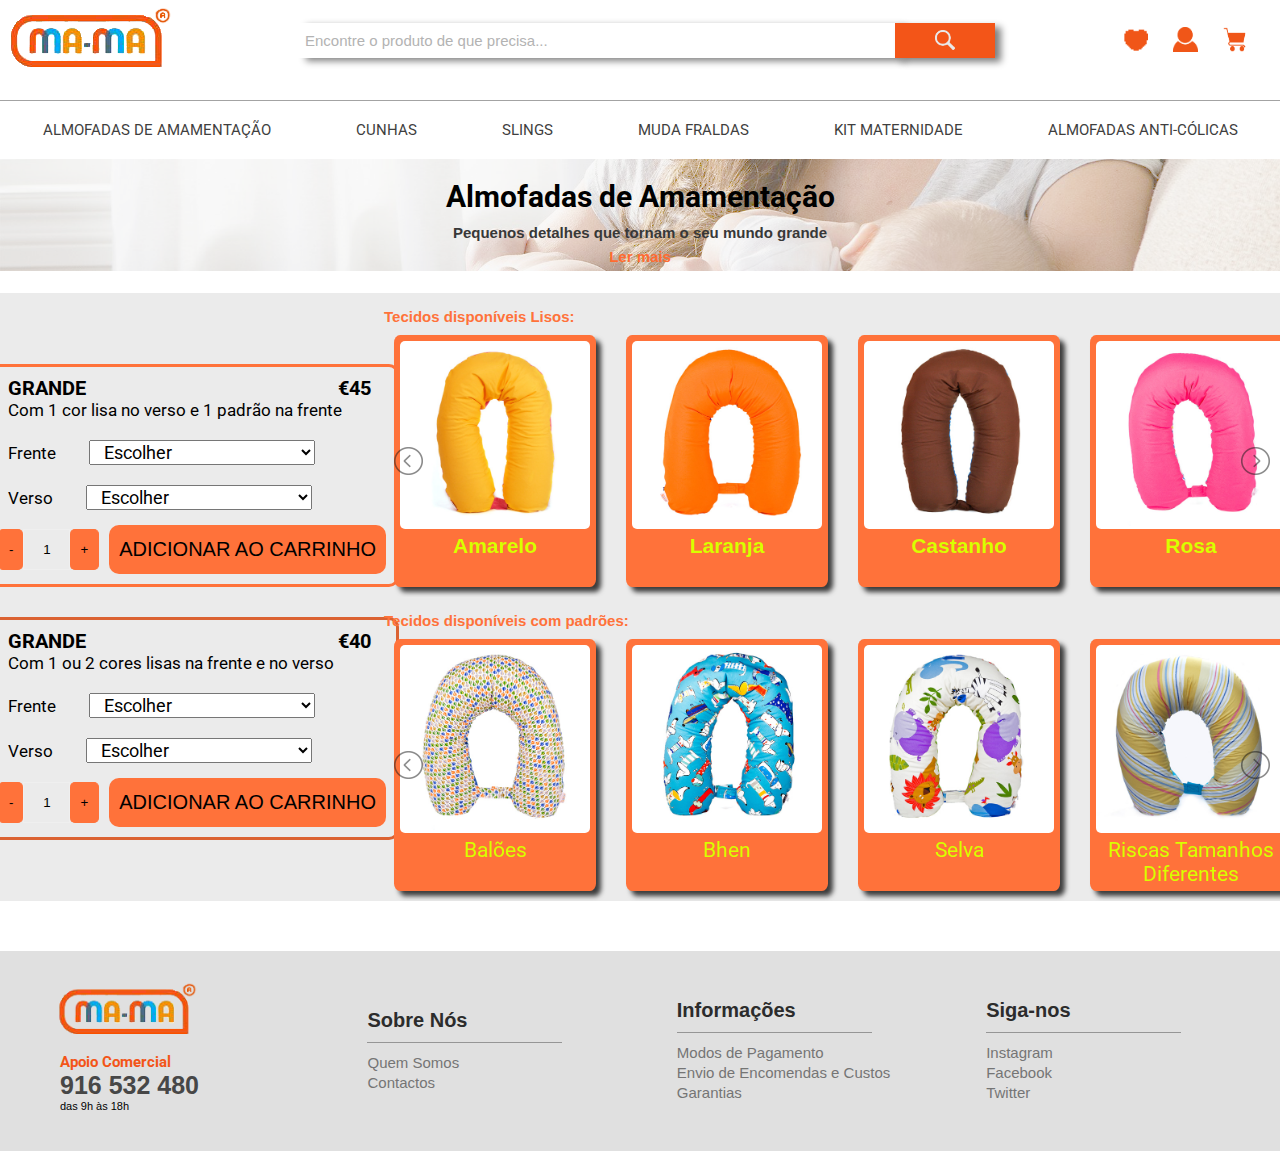
==== commit 9b0f6ce5: "." ====
--- a/almofadasAma.html
+++ b/almofadasAma.html
@@ -9,7 +9,7 @@
     <!-- stylesheet ---------------------------->
     <link rel="stylesheet" href="css/style.css">
     <link rel="stylesheet" href="css/almofadasAma.css">
-    <link rel="stylesheet" href="css/tecidos.css">
+    <link rel="stylesheet" href="css/button.css">
     <link rel="stylesheet" href="css/lightslider.css">
     <!-- page icon --------------------------------->
     <link rel="shortcut icon" href="gallery/logo.png">
@@ -20,8 +20,11 @@
     <link href="https://fonts.googleapis.com/css2?family=Roboto&display=swap" rel="stylesheet">
     <!-- Jquery ----------------------------------------------->
     <script src="js/jquery.js"></script>
+    <script data-require="jquery@3.1.1" data-semver="3.1.1"
+        src="https://ajax.googleapis.com/ajax/libs/jquery/3.1.1/jquery.min.js"></script>
     <!-- lightslider.js ------------------------------------------>
     <script src="js/lightslider.js"></script>
+    <script src="js/script1.js"></script>
 
 
 </head>
@@ -140,6 +143,19 @@
                             <option value="azul-pique">Azul-Pique</option>
                             <option value="azulao">Azulão</option>
                         </select>
+                        <br>
+
+                        <div class="container-button">
+                            <div class="quantity buttons_added">
+                                <input type="button" value="-" class="minus"><input type="number" step="1" min="1"
+                                    max="" name="quantity" value="1" title="Qty" class="input-text qty text" size="4"
+                                    pattern="" inputmode=""><input type="button" value="+" class="plus">
+                            </div>
+
+                            <div class="addToCart">
+                                <input type="button" id="addToCart" name="addToCart" value="ADICIONAR AO CARRINHO">
+                            </div>
+                        </div>
                     </form>
                 </div>
 
@@ -184,6 +200,19 @@
                             <option value="azul-pique">Azul-Pique</option>
                             <option value="azulao">Azulão</option>
                         </select>
+                        <br>
+
+                        <div class="container-button">
+                            <div class="quantity buttons_added">
+                                <input type="button" value="-" class="minus"><input type="number" step="1" min="1"
+                                    max="" name="quantity" value="1" title="Qty" class="input-text qty text" size="4"
+                                    pattern="" inputmode=""><input type="button" value="+" class="plus">
+                            </div>
+
+                            <div class="addToCart">
+                                <input type="button" id="addToCart" name="addToCart" value="ADICIONAR AO CARRINHO">
+                            </div>
+                        </div>
                     </form>
                 </div>
             </div>
--- a/css/almofadasAma.css
+++ b/css/almofadasAma.css
@@ -3,7 +3,10 @@
     display: flex;
     justify-content: center;
     text-align: center;
-    background: rgb(224, 224, 224);
+    background-image: url("../gallery/coverAlmofada.png");
+    background-repeat: no-repeat;
+    background-position: center;
+    background-size: cover;
 }
 
 .content-wrapper .div-contents h1 {
@@ -18,14 +21,14 @@
     margin-top: 10px;
     color: rgb(56, 56, 56);
 }
-
 .desc__read-more {
     display: block;
     opacity: 0;
     height: 0;
     transition: all 0.5s;
     font-size: 1.3rem;
-    color: rgb(85, 85, 85);
+    font-weight: 600;
+    color: rgb(53, 53, 53);
 }
 
 .desc__read-more--open {
@@ -39,16 +42,18 @@
     display: inline-block;
     padding: 0.6rem 1.5rem;
     font-size: 1.5rem;
+    font-weight: 700;
     position: relative;
     z-index: 1;
     transition: all 0.5s;
     cursor: pointer;
-    color: #f35518;
+    color: #ff6b31;
 }
 
 .read-more-btn:hover {
     transform: translateY(-3px);
 }
+
 /**title desc ENDS HERE**/
 
 
@@ -57,7 +62,7 @@
 .div-row {
     display: flex;
     flex-wrap: wrap;
-    background: rgb(224, 224, 224);
+    background: rgb(235, 235, 235);
 }
 
 .content-container {
@@ -76,6 +81,14 @@
     -moz-box-shadow: 5px 5px 5px 0px rgba(0, 0, 0, 0.75);
     border-radius: 3%;
     overflow: hidden;
+    background: #ff723a;
+    border: 1px solid transparent;
+    transition: 0.3s;
+}
+
+.content-container .component:hover {
+    background: #fc4700;
+    border: 1px solid #fc4700;
 }
 
 .content-container h2 {
@@ -95,18 +108,18 @@
     overflow: hidden;
 }
 
-.component a{
+.component a {
     text-decoration: none;
 }
 
-.productName{
+.productName {
     display: flex;
     justify-content: center;
     text-align: center;
     font-size: 2.1rem;
     font-family: 'Roboto', sans-serif;
     color: rgb(217, 255, 0);
-    
+
 }
 
 
@@ -136,9 +149,10 @@
     padding: 0 1.5rem 0 1rem;
 }
 
-.comPadrao .container h3{
-    font-family: 'Roboto', sans-serif;
-}
+.comPadrao .container h3 {
+    font-family: 'Roboto', sans-serif;
+}
+
 .comPadrao p, label, select {
     padding: 0 1.5rem 0 1rem;
     font-family: 'Roboto', sans-serif;
@@ -157,7 +171,7 @@
     font-size: 1.7rem;
     border-style: solid;
     border-radius: 10px;
-    border-color: #ff723a;
+    border-color: #db6232;
     padding: 10px;
 }
 
@@ -167,9 +181,10 @@
     padding: 0 1.5rem 0 1rem;
 }
 
-.semPadrao .container h3{
-    font-family: 'Roboto', sans-serif;
-}
+.semPadrao .container h3 {
+    font-family: 'Roboto', sans-serif;
+}
+
 .semPadrao p, label, select {
     padding: 0 1.5rem 0 1rem;
     font-family: 'Roboto', sans-serif;
@@ -181,4 +196,37 @@
     padding-right: 10rem;
     overflow: hidden;
 }
+
+.comPadrao .container-button {
+    display: flex;
+    justify-content: center;
+    align-items: center;
+    margin-top: 15px;
+}
+
+.semPadrao .container-button {
+    display: flex;
+    justify-content: center;
+    align-items: center;
+    margin-top: 15px;
+}
+
+.addToCart {
+    margin-left: 10px;
+}
+
+#addToCart {
+    font-size: 2rem;
+    padding: 1.3rem 10px 1.3rem 10px;
+    border-radius: 10px;
+    background: #ff723a;
+    cursor: pointer;
+    border-style: none;
+    transition: 0.3s;
+}
+
+#addToCart:hover {
+    background: #df490d;
+}
+
 /**PRODUCT ENDS HERE**/--- a/css/button.css
+++ b/css/button.css
@@ -0,0 +1,64 @@
+/* -- quantity box -- */
+
+.quantity {
+    display: inline-block;
+}
+
+.quantity .input-text.qty {
+    width: 35px;
+    height: 39px;
+    padding: 0 5px;
+    text-align: center;
+    background-color: transparent;
+    border: 1px solid #efefef;
+}
+
+.quantity.buttons_added {
+    text-align: left;
+    position: relative;
+    white-space: nowrap;
+    vertical-align: top;
+}
+
+.quantity.buttons_added input {
+    display: inline-block;
+    margin: 0;
+    vertical-align: top;
+    box-shadow: none;
+}
+
+.quantity.buttons_added .minus,
+.quantity.buttons_added .plus {
+    padding: 7px 10px 8px;
+    height: 41px;
+    background-color: #ff723a;
+    border: 1px solid #ff723a;
+    border-radius: 5px;
+    cursor: pointer;
+    transition: 0.3s;
+}
+
+.quantity.buttons_added .minus {
+    border-right: 0;
+}
+
+.quantity.buttons_added .plus {
+    border-left: 0;
+}
+
+.quantity.buttons_added .minus:hover,
+.quantity.buttons_added .plus:hover {
+    background: #df490d;
+}
+
+.quantity input::-webkit-outer-spin-button,
+.quantity input::-webkit-inner-spin-button {
+    -webkit-appearance: none;
+    -moz-appearance: none;
+    margin: 0;
+}
+
+.quantity.buttons_added .minus:focus,
+.quantity.buttons_added .plus:focus {
+    outline: none;
+}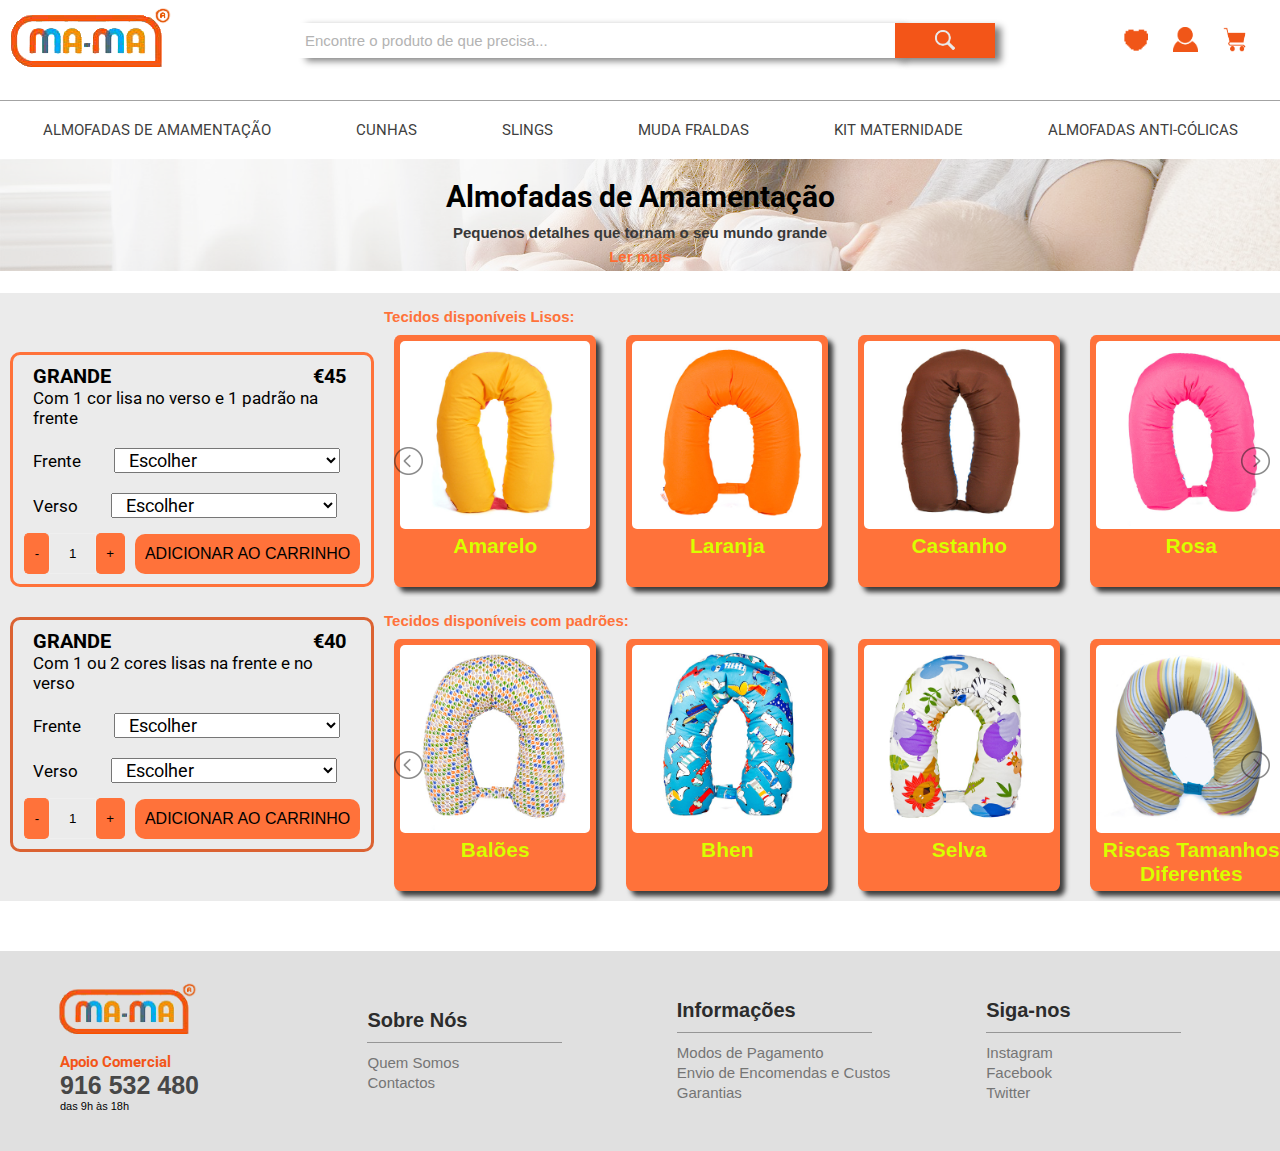
==== commit 2318f475: "update" ====
--- a/almofadasAma.html
+++ b/almofadasAma.html
@@ -341,7 +341,7 @@
                                     <img src="gallery/productimg/baloes.jpg" alt="" class="baloes">
                                 </div>
                             </a>
-                            <div class="productName">Balões</div>
+                            <div class="productName"><h4>Balões</h4></div>
                         </div>
                     </li>
                     <li class="item-j">
@@ -351,7 +351,7 @@
                                     <img src="gallery/productimg/bhen.jpg" alt="" class="bhen">
                                 </div>
                             </a>
-                            <div class="productName">Bhen</div>
+                            <div class="productName"><h4>Bhen</h4></div>
                         </div>
                     </li>
                     <li class="item-k">
@@ -361,7 +361,7 @@
                                     <img src="gallery/productimg/selva.jpg" alt="" class="selva">
                                 </div>
                             </a>
-                            <div class="productName">Selva</div>
+                            <div class="productName"><h4>Selva</h4></div>
                         </div>
                     </li>
                     <li class="item-l">
@@ -372,7 +372,7 @@
                                         class="riscas_diferentes">
                                 </div>
                             </a>
-                            <div class="productName">Riscas Tamanhos Diferentes</div>
+                            <div class="productName"><h4>Riscas Tamanhos Diferentes</h4></div>
                         </div>
                     </li>
                     <li class="item-m">
@@ -382,7 +382,7 @@
                                     <img src="gallery/productimg/riscas_largas.jpg" alt="" class="riscas_largas">
                                 </div>
                             </a>
-                            <div class="productName">Riscas Largas</div>
+                            <div class="productName"><h4>Riscas Largas</h4></div>
                         </div>
                     </li>
                     <li class="item-n">
@@ -392,7 +392,7 @@
                                     <img src="gallery/productimg/flores_verde.jpg" alt="" class="flores_verde">
                                 </div>
                             </a>
-                            <div class="productName">Flores Fundo Verde</div>
+                            <div class="productName"><h4>Flores Fundo Verde</h4></div>
                         </div>
                     </li>
                     <li class="item-o">
@@ -402,7 +402,7 @@
                                     <img src="gallery/productimg/bolas.jpg" alt="" class="bolas">
                                 </div>
                             </a>
-                            <div class="productName">Bolas</div>
+                            <div class="productName"><h4>Bolas</h4></div>
                         </div>
                     </li>
                     <li class="item-p">
@@ -412,7 +412,7 @@
                                     <img src="gallery/productimg/carros.jpg" alt="" class="carros">
                                 </div>
                             </a>
-                            <div class="productName">Carros</div>
+                            <div class="productName"><h4>Carros</h4></div>
                         </div>
                     </li>
                     <li class="item-q">
@@ -422,7 +422,7 @@
                                     <img src="gallery/productimg/animais_beje.jpg" alt="" class="animais_beje">
                                 </div>
                             </a>
-                            <div class="productName">Animais com Fundo Beje</div>
+                            <div class="productName"><h4>Animais com Fundo Beje</h4></div>
                         </div>
                     </li>
                     <li class="item-r">
@@ -432,7 +432,7 @@
                                     <img src="gallery/productimg/circo_verde.jpg" alt="" class="circo_verde">
                                 </div>
                             </a>
-                            <div class="productName">Circo com Fundo Verde</div>
+                            <div class="productName"><h4>Circo com Fundo Verde</h4></div>
                         </div>
                     </li>
                     <li class="item-s">
@@ -442,7 +442,7 @@
                                     <img src="gallery/productimg/malmequeres.jpg" alt="" class="malmequeres">
                                 </div>
                             </a>
-                            <div class="productName">Malmequeres</div>
+                            <div class="productName"><h4>Malmequeres</h4></div>
                         </div>
                     </li>
                     <li class="item-t">
@@ -452,7 +452,7 @@
                                     <img src="gallery/productimg/coracoes_azuis.jpg" alt="" class="coracoes_azuis">
                                 </div>
                             </a>
-                            <div class="productName">Corações Azuis</div>
+                            <div class="productName"><h4>Corações Azuis</h4></div>
                         </div>
                     </li>
                     <li class="item-u">
@@ -462,7 +462,7 @@
                                     <img src="gallery/productimg/cidade.jpg" alt="" class="cidade">
                                 </div>
                             </a>
-                            <div class="productName">Cidade</div>
+                            <div class="productName"><h4>Cidade</h4></div>
                         </div>
                     </li>
                     <li class="item-v">
@@ -472,7 +472,7 @@
                                     <img src="gallery/productimg/circulos.jpg" alt="" class="circulos">
                                 </div>
                             </a>
-                            <div class="productName">Circulos</div>
+                            <div class="productName"><h4>Circulos</h4></div>
                         </div>
                     </li>
                     <li class="item-w">
@@ -482,7 +482,7 @@
                                     <img src="gallery/productimg/ovelhas_rosa.jpg" alt="" class="ovelhas_rosa">
                                 </div>
                             </a>
-                            <div class="productName">Ovelhas Fundo Rosa</div>
+                            <div class="productName"><h4>Ovelhas Fundo Rosa</h4></div>
                         </div>
                     </li>
                     <li class="item-x">
@@ -492,7 +492,7 @@
                                     <img src="gallery/productimg/argolas_laranja.jpg" alt="" class="argolas_laranja">
                                 </div>
                             </a>
-                            <div class="productName">Argolas Laranja</div>
+                            <div class="productName"><h4>Argolas Laranja</h4></div>
                         </div>
                     </li>
                     <li class="item-y">
@@ -502,7 +502,7 @@
                                     <img src="gallery/productimg/argolas_turquesa.jpg" alt="" class="argolas_turquesa">
                                 </div>
                             </a>
-                            <div class="productName">Argolas Turquesa</div>
+                            <div class="productName"><h4>Argolas Turquesa</h4></div>
                         </div>
                     </li>
                     <li class="item-z">
@@ -512,7 +512,7 @@
                                     <img src="gallery/productimg/bolas_azul.jpg" alt="" class="bolas_azul">
                                 </div>
                             </a>
-                            <div class="productName">Bolas Azul</div>
+                            <div class="productName"><h4>Bolas Azul</h4></div>
                         </div>
                     </li>
                     <li class="item-a1">
@@ -523,7 +523,7 @@
                                         class="estrelinhas_azul_bebe">
                                 </div>
                             </a>
-                            <div class="productName">Estrelinhas Azul Bebé</div>
+                            <div class="productName"><h4>Estrelinhas Azul Bebé</h4></div>
                         </div>
                     </li>
                     <li class="item-b1">
@@ -533,7 +533,7 @@
                                     <img src="gallery/productimg/fantasia_bonecos.jpg" alt="" class="fantasia_bonecos">
                                 </div>
                             </a>
-                            <div class="productName">Fantasia Bonecos</div>
+                            <div class="productName"><h4>Fantasia Bonecos</h4></div>
                         </div>
                     </li>
                     <li class="item-c1">
@@ -544,7 +544,7 @@
                                         class="pintinhas_azul_bebe">
                                 </div>
                             </a>
-                            <div class="productName">Pitinihas Azul Bebé</div>
+                            <div class="productName"><h4>Pitinihas Azul Bebé</h4></div>
                         </div>
                     </li>
                     <li class="item-d1">
@@ -554,7 +554,7 @@
                                     <img src="gallery/productimg/pintinhas_cinza.jpg" alt="" class="pintinhas_cinza">
                                 </div>
                             </a>
-                            <div class="productName">Pitinhas Cinza</div>
+                            <div class="productName"><h4>Pitinhas Cinza</h4></div>
                         </div>
                     </li>
                     <li class="item-z">
@@ -564,7 +564,7 @@
                                     <img src="gallery/productimg/pintinhas_rosa.jpg" alt="" class="pintinhas_rosa">
                                 </div>
                             </a>
-                            <div class="productName">Pitinhas Rosa</div>
+                            <div class="productName"><h4>Pitinhas Rosa</h4></div>
                         </div>
                     </li>
                 </ul>
--- a/css/almofadasAma.css
+++ b/css/almofadasAma.css
@@ -216,8 +216,8 @@
 }
 
 #addToCart {
-    font-size: 2rem;
-    padding: 1.3rem 10px 1.3rem 10px;
+    font-size: 1.6rem;
+    padding: 1.1rem 10px 1.1rem 10px;
     border-radius: 10px;
     background: #ff723a;
     cursor: pointer;
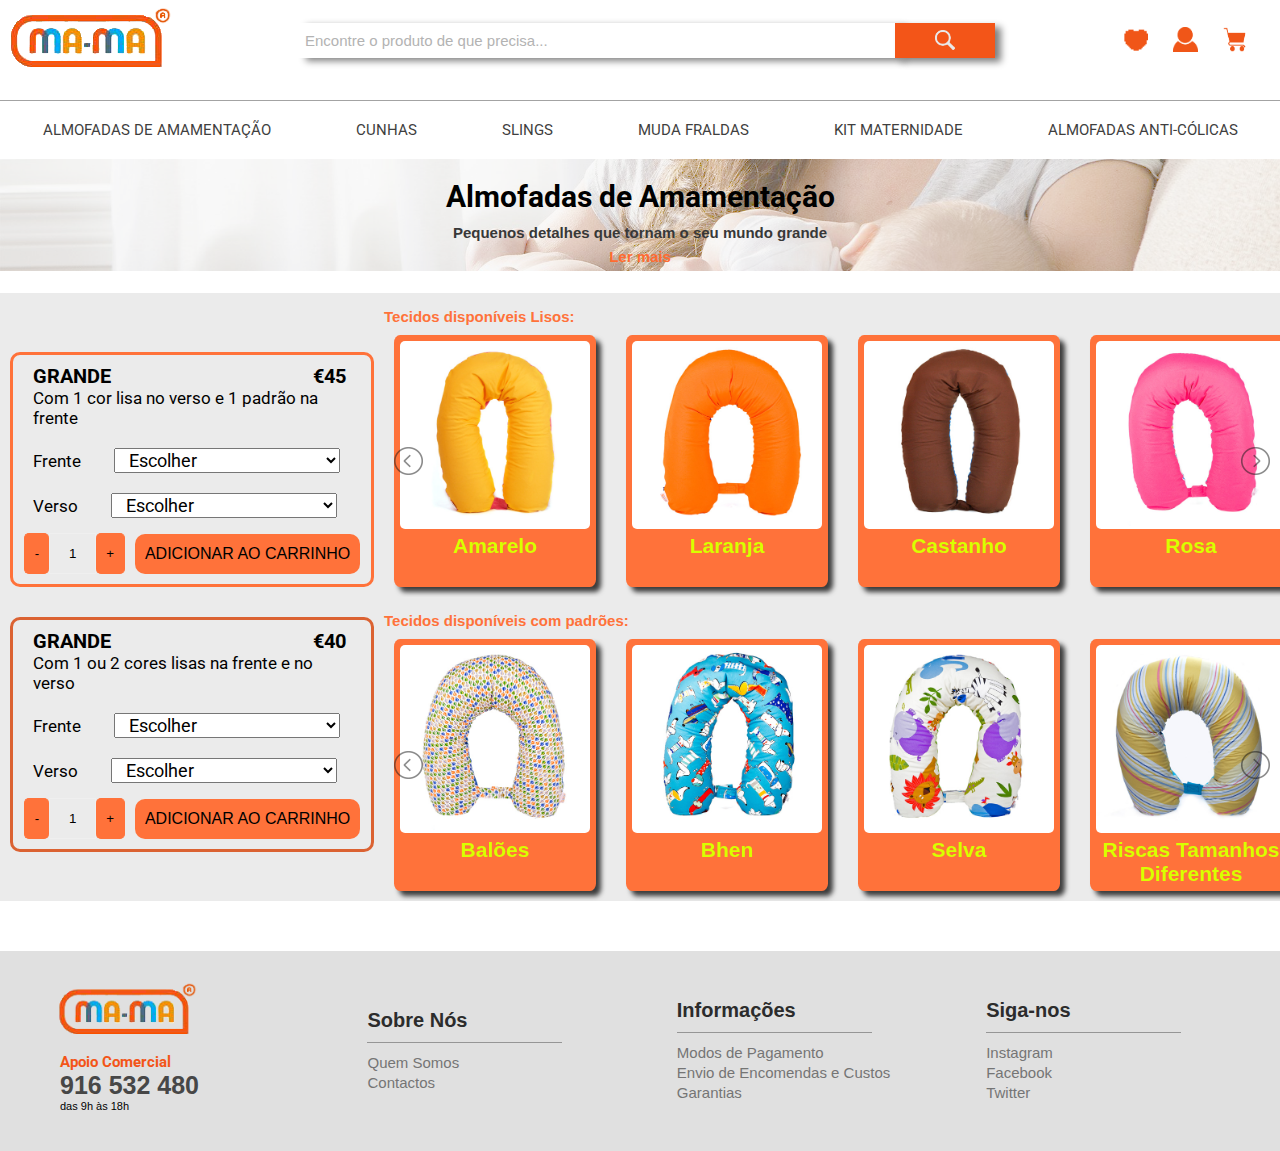
==== commit c3339056: "." ====
--- a/almofadasAma.html
+++ b/almofadasAma.html
@@ -341,7 +341,9 @@
                                     <img src="gallery/productimg/baloes.jpg" alt="" class="baloes">
                                 </div>
                             </a>
-                            <div class="productName"><h4>Balões</h4></div>
+                            <div class="productName">
+                                <h4>Balões</h4>
+                            </div>
                         </div>
                     </li>
                     <li class="item-j">
@@ -351,7 +353,9 @@
                                     <img src="gallery/productimg/bhen.jpg" alt="" class="bhen">
                                 </div>
                             </a>
-                            <div class="productName"><h4>Bhen</h4></div>
+                            <div class="productName">
+                                <h4>Bhen</h4>
+                            </div>
                         </div>
                     </li>
                     <li class="item-k">
@@ -361,7 +365,9 @@
                                     <img src="gallery/productimg/selva.jpg" alt="" class="selva">
                                 </div>
                             </a>
-                            <div class="productName"><h4>Selva</h4></div>
+                            <div class="productName">
+                                <h4>Selva</h4>
+                            </div>
                         </div>
                     </li>
                     <li class="item-l">
@@ -372,7 +378,9 @@
                                         class="riscas_diferentes">
                                 </div>
                             </a>
-                            <div class="productName"><h4>Riscas Tamanhos Diferentes</h4></div>
+                            <div class="productName">
+                                <h4>Riscas Tamanhos Diferentes</h4>
+                            </div>
                         </div>
                     </li>
                     <li class="item-m">
@@ -382,7 +390,9 @@
                                     <img src="gallery/productimg/riscas_largas.jpg" alt="" class="riscas_largas">
                                 </div>
                             </a>
-                            <div class="productName"><h4>Riscas Largas</h4></div>
+                            <div class="productName">
+                                <h4>Riscas Largas</h4>
+                            </div>
                         </div>
                     </li>
                     <li class="item-n">
@@ -392,7 +402,9 @@
                                     <img src="gallery/productimg/flores_verde.jpg" alt="" class="flores_verde">
                                 </div>
                             </a>
-                            <div class="productName"><h4>Flores Fundo Verde</h4></div>
+                            <div class="productName">
+                                <h4>Flores Fundo Verde</h4>
+                            </div>
                         </div>
                     </li>
                     <li class="item-o">
@@ -402,7 +414,9 @@
                                     <img src="gallery/productimg/bolas.jpg" alt="" class="bolas">
                                 </div>
                             </a>
-                            <div class="productName"><h4>Bolas</h4></div>
+                            <div class="productName">
+                                <h4>Bolas</h4>
+                            </div>
                         </div>
                     </li>
                     <li class="item-p">
@@ -412,7 +426,9 @@
                                     <img src="gallery/productimg/carros.jpg" alt="" class="carros">
                                 </div>
                             </a>
-                            <div class="productName"><h4>Carros</h4></div>
+                            <div class="productName">
+                                <h4>Carros</h4>
+                            </div>
                         </div>
                     </li>
                     <li class="item-q">
@@ -422,7 +438,9 @@
                                     <img src="gallery/productimg/animais_beje.jpg" alt="" class="animais_beje">
                                 </div>
                             </a>
-                            <div class="productName"><h4>Animais com Fundo Beje</h4></div>
+                            <div class="productName">
+                                <h4>Animais com Fundo Beje</h4>
+                            </div>
                         </div>
                     </li>
                     <li class="item-r">
@@ -432,7 +450,9 @@
                                     <img src="gallery/productimg/circo_verde.jpg" alt="" class="circo_verde">
                                 </div>
                             </a>
-                            <div class="productName"><h4>Circo com Fundo Verde</h4></div>
+                            <div class="productName">
+                                <h4>Circo com Fundo Verde</h4>
+                            </div>
                         </div>
                     </li>
                     <li class="item-s">
@@ -442,7 +462,9 @@
                                     <img src="gallery/productimg/malmequeres.jpg" alt="" class="malmequeres">
                                 </div>
                             </a>
-                            <div class="productName"><h4>Malmequeres</h4></div>
+                            <div class="productName">
+                                <h4>Malmequeres</h4>
+                            </div>
                         </div>
                     </li>
                     <li class="item-t">
@@ -452,7 +474,9 @@
                                     <img src="gallery/productimg/coracoes_azuis.jpg" alt="" class="coracoes_azuis">
                                 </div>
                             </a>
-                            <div class="productName"><h4>Corações Azuis</h4></div>
+                            <div class="productName">
+                                <h4>Corações Azuis</h4>
+                            </div>
                         </div>
                     </li>
                     <li class="item-u">
@@ -462,7 +486,9 @@
                                     <img src="gallery/productimg/cidade.jpg" alt="" class="cidade">
                                 </div>
                             </a>
-                            <div class="productName"><h4>Cidade</h4></div>
+                            <div class="productName">
+                                <h4>Cidade</h4>
+                            </div>
                         </div>
                     </li>
                     <li class="item-v">
@@ -472,7 +498,9 @@
                                     <img src="gallery/productimg/circulos.jpg" alt="" class="circulos">
                                 </div>
                             </a>
-                            <div class="productName"><h4>Circulos</h4></div>
+                            <div class="productName">
+                                <h4>Circulos</h4>
+                            </div>
                         </div>
                     </li>
                     <li class="item-w">
@@ -482,7 +510,9 @@
                                     <img src="gallery/productimg/ovelhas_rosa.jpg" alt="" class="ovelhas_rosa">
                                 </div>
                             </a>
-                            <div class="productName"><h4>Ovelhas Fundo Rosa</h4></div>
+                            <div class="productName">
+                                <h4>Ovelhas Fundo Rosa</h4>
+                            </div>
                         </div>
                     </li>
                     <li class="item-x">
@@ -492,7 +522,9 @@
                                     <img src="gallery/productimg/argolas_laranja.jpg" alt="" class="argolas_laranja">
                                 </div>
                             </a>
-                            <div class="productName"><h4>Argolas Laranja</h4></div>
+                            <div class="productName">
+                                <h4>Argolas Laranja</h4>
+                            </div>
                         </div>
                     </li>
                     <li class="item-y">
@@ -502,7 +534,9 @@
                                     <img src="gallery/productimg/argolas_turquesa.jpg" alt="" class="argolas_turquesa">
                                 </div>
                             </a>
-                            <div class="productName"><h4>Argolas Turquesa</h4></div>
+                            <div class="productName">
+                                <h4>Argolas Turquesa</h4>
+                            </div>
                         </div>
                     </li>
                     <li class="item-z">
@@ -512,7 +546,9 @@
                                     <img src="gallery/productimg/bolas_azul.jpg" alt="" class="bolas_azul">
                                 </div>
                             </a>
-                            <div class="productName"><h4>Bolas Azul</h4></div>
+                            <div class="productName">
+                                <h4>Bolas Azul</h4>
+                            </div>
                         </div>
                     </li>
                     <li class="item-a1">
@@ -523,7 +559,9 @@
                                         class="estrelinhas_azul_bebe">
                                 </div>
                             </a>
-                            <div class="productName"><h4>Estrelinhas Azul Bebé</h4></div>
+                            <div class="productName">
+                                <h4>Estrelinhas Azul Bebé</h4>
+                            </div>
                         </div>
                     </li>
                     <li class="item-b1">
@@ -533,7 +571,9 @@
                                     <img src="gallery/productimg/fantasia_bonecos.jpg" alt="" class="fantasia_bonecos">
                                 </div>
                             </a>
-                            <div class="productName"><h4>Fantasia Bonecos</h4></div>
+                            <div class="productName">
+                                <h4>Fantasia Bonecos</h4>
+                            </div>
                         </div>
                     </li>
                     <li class="item-c1">
@@ -544,7 +584,9 @@
                                         class="pintinhas_azul_bebe">
                                 </div>
                             </a>
-                            <div class="productName"><h4>Pitinihas Azul Bebé</h4></div>
+                            <div class="productName">
+                                <h4>Pitinihas Azul Bebé</h4>
+                            </div>
                         </div>
                     </li>
                     <li class="item-d1">
@@ -554,7 +596,9 @@
                                     <img src="gallery/productimg/pintinhas_cinza.jpg" alt="" class="pintinhas_cinza">
                                 </div>
                             </a>
-                            <div class="productName"><h4>Pitinhas Cinza</h4></div>
+                            <div class="productName">
+                                <h4>Pitinhas Cinza</h4>
+                            </div>
                         </div>
                     </li>
                     <li class="item-z">
@@ -564,7 +608,9 @@
                                     <img src="gallery/productimg/pintinhas_rosa.jpg" alt="" class="pintinhas_rosa">
                                 </div>
                             </a>
-                            <div class="productName"><h4>Pitinhas Rosa</h4></div>
+                            <div class="productName">
+                                <h4>Pitinhas Rosa</h4>
+                            </div>
                         </div>
                     </li>
                 </ul>
@@ -626,7 +672,7 @@
         </footer>
         <!--Footer section ends here-->
     </main>
-
-    <script src="js/script.js"></script>
+</body>
+<script src="js/script.js"></script>
 
 </html>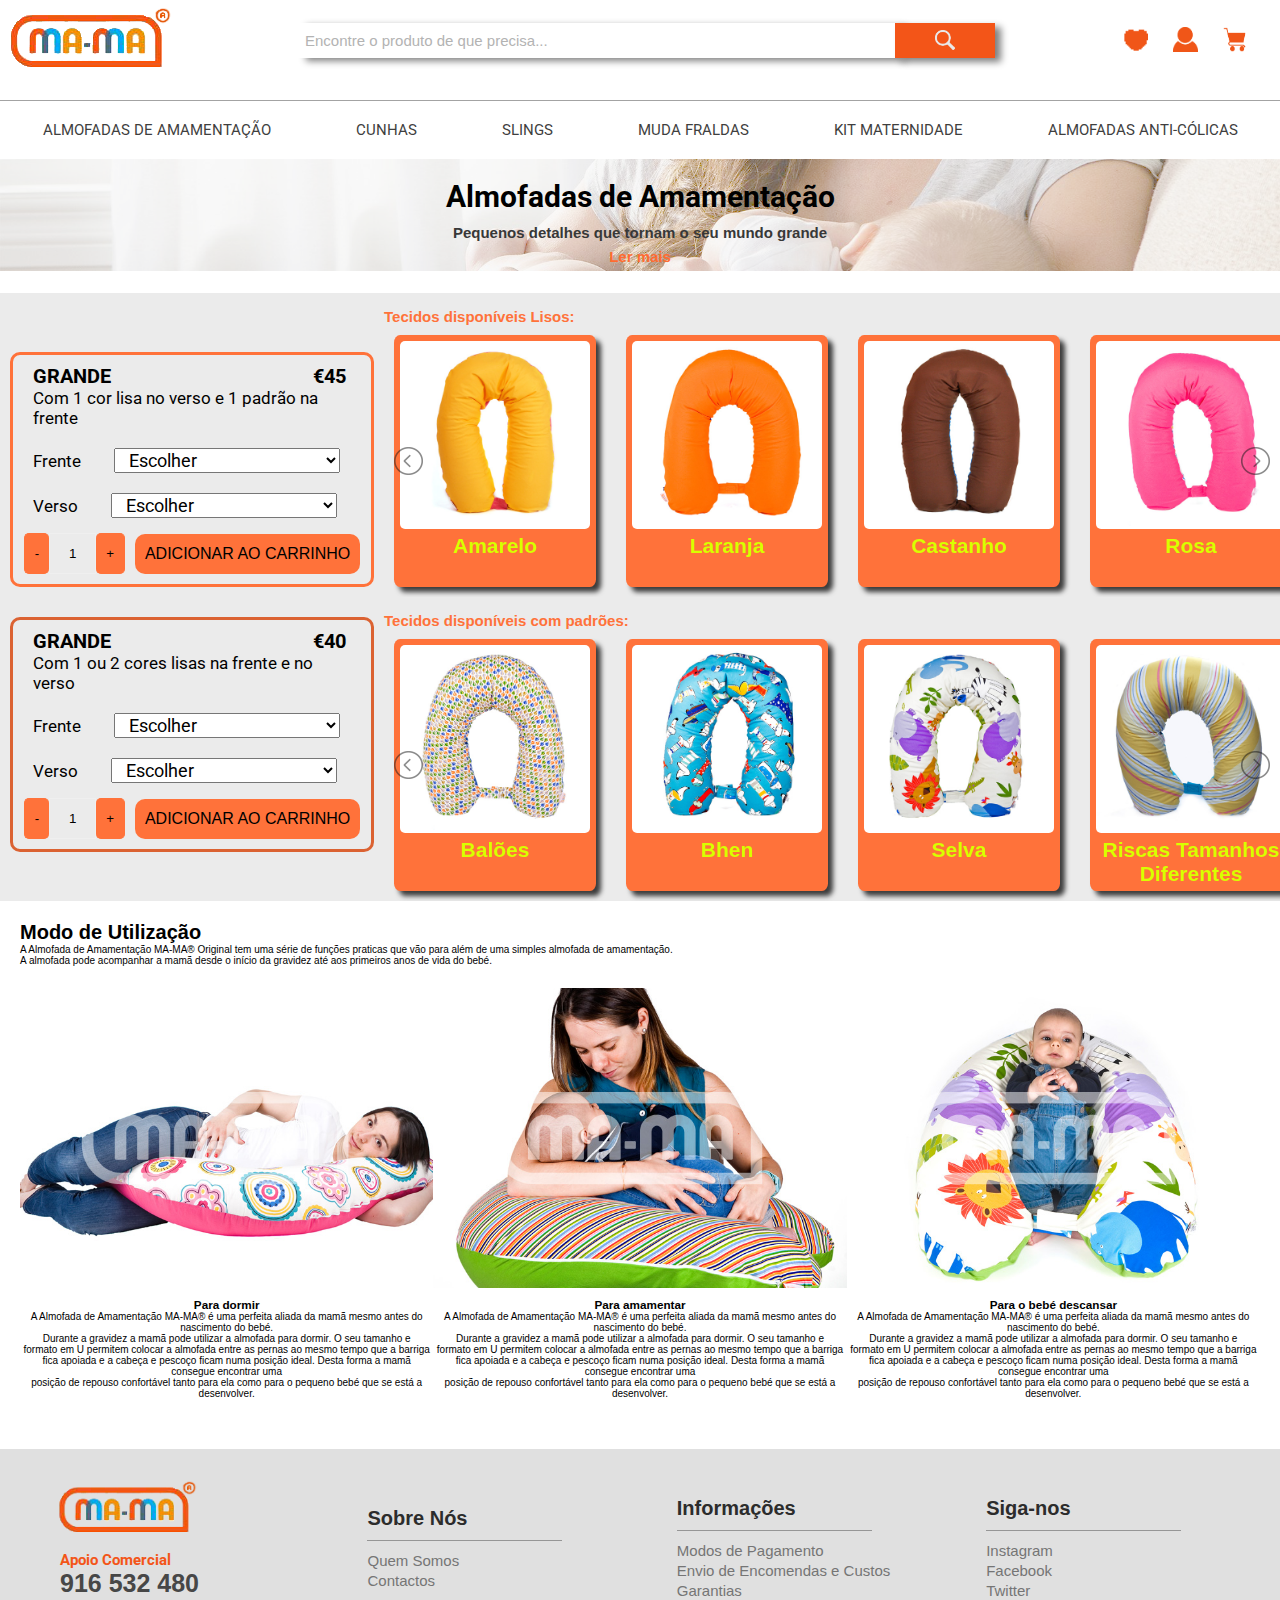
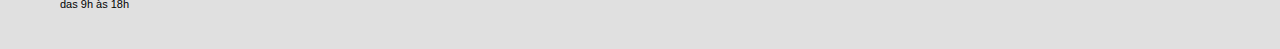
==== commit be3f9d3f: "." ====
--- a/almofadasAma.html
+++ b/almofadasAma.html
@@ -616,8 +616,80 @@
                 </ul>
             </div>
         </div>
-
         <!--Product page ends here-->
+
+        <!-- HOW TO USE -->
+        <div class="container-modoUtilizacao">
+            <div class="title-desc">
+                <h1>Modo de Utilização</h1>
+                <span>
+                    A Almofada de Amamentação MA-MA® Original tem uma série de funções praticas que vão para além de uma
+                    simples almofada de amamentação.
+                    <br> A almofada pode acompanhar a mamã desde o início da gravidez até aos primeiros anos de vida do
+                    bebé.
+                </span>
+            </div>
+            <br><br>
+
+            <div class="content-wrapper-modoUtilizacao">
+                <div class="component-modoUtilizacao">
+                    <div class="image-modoUtilizacao-dormir">
+                    </div>
+                    <div class="content">
+                        <h3>Para dormir</h3>
+                        <span>
+                            A Almofada de Amamentação MA-MA® é uma perfeita aliada da mamã mesmo antes do nascimento do
+                            bebé.
+                            <br> Durante a gravidez a mamã pode utilizar a almofada para dormir. O seu tamanho e
+                            <br> formato em U permitem colocar a almofada entre as pernas ao mesmo tempo que a barriga
+                            <br> fica apoiada e a cabeça e pescoço ficam numa posição ideal. Desta forma a mamã consegue
+                            encontrar uma
+                            <br> posição de repouso confortável tanto para ela como para o pequeno bebé que se está a
+                            desenvolver.
+                        </span>
+                    </div>
+                </div>
+                <br><br>
+
+                <div class="component-modoUtilizacao">
+                    <div class="image-modoUtilizacao-amamentar">
+                    </div>
+                    <div class="content">
+                        <h3>Para amamentar</h3>
+                        <span>
+                            A Almofada de Amamentação MA-MA® é uma perfeita aliada da mamã mesmo antes do nascimento do
+                            bebé.
+                            <br> Durante a gravidez a mamã pode utilizar a almofada para dormir. O seu tamanho e
+                            <br> formato em U permitem colocar a almofada entre as pernas ao mesmo tempo que a barriga
+                            <br> fica apoiada e a cabeça e pescoço ficam numa posição ideal. Desta forma a mamã consegue
+                            encontrar uma
+                            <br> posição de repouso confortável tanto para ela como para o pequeno bebé que se está a
+                            desenvolver.
+                        </span>
+                    </div>
+                </div>
+                <br><br>
+
+                <div class="component-modoUtilizacao">
+                    <div class="image-modoUtilizacao-descansar">
+                    </div>
+                    <div class="content">
+                        <h3>Para o bebé descansar</h3>
+                        <span>
+                            A Almofada de Amamentação MA-MA® é uma perfeita aliada da mamã mesmo antes do nascimento do
+                            bebé.
+                            <br> Durante a gravidez a mamã pode utilizar a almofada para dormir. O seu tamanho e
+                            <br> formato em U permitem colocar a almofada entre as pernas ao mesmo tempo que a barriga
+                            <br> fica apoiada e a cabeça e pescoço ficam numa posição ideal. Desta forma a mamã consegue
+                            encontrar uma
+                            <br> posição de repouso confortável tanto para ela como para o pequeno bebé que se está a
+                            desenvolver.
+                        </span>
+                    </div>
+                </div>
+            </div>
+        </div>
+        <!-- HOW TO USE -->
 
 
         <!--Footer section starts here-->
--- a/css/almofadasAma.css
+++ b/css/almofadasAma.css
@@ -21,6 +21,7 @@
     margin-top: 10px;
     color: rgb(56, 56, 56);
 }
+
 .desc__read-more {
     display: block;
     opacity: 0;
@@ -229,4 +230,45 @@
     background: #df490d;
 }
 
-/**PRODUCT ENDS HERE**/+/**PRODUCT ENDS HERE**/
+
+.container-modoUtilizacao {
+    margin: 20px;
+}
+
+.image-modoUtilizacao-dormir {
+    background-image: url("../gallery/productimg/6.jpg");
+    height: 300px;
+    width: auto;
+    background-repeat: no-repeat;
+    background-position: center;
+    background-size: cover;
+    margin-bottom: 10px;
+}
+
+.image-modoUtilizacao-amamentar {
+    background-image: url("../gallery/productimg/10.jpg");
+    height: 300px;
+    width: auto;
+    background-repeat: no-repeat;
+    background-position: center;
+    background-size: cover;
+    margin-bottom: 10px;
+}
+
+.image-modoUtilizacao-descansar {
+    background-image: url("../gallery/productimg/7.jpg");
+    height: 300px;
+    width: auto;
+    background-repeat: no-repeat;
+    background-position: center;
+    background-size: cover;
+    margin-bottom: 10px;
+}
+
+.content-wrapper-modoUtilizacao {
+    display: flex;
+    justify-content: center;
+    align-items: center;
+    text-align: center;
+}